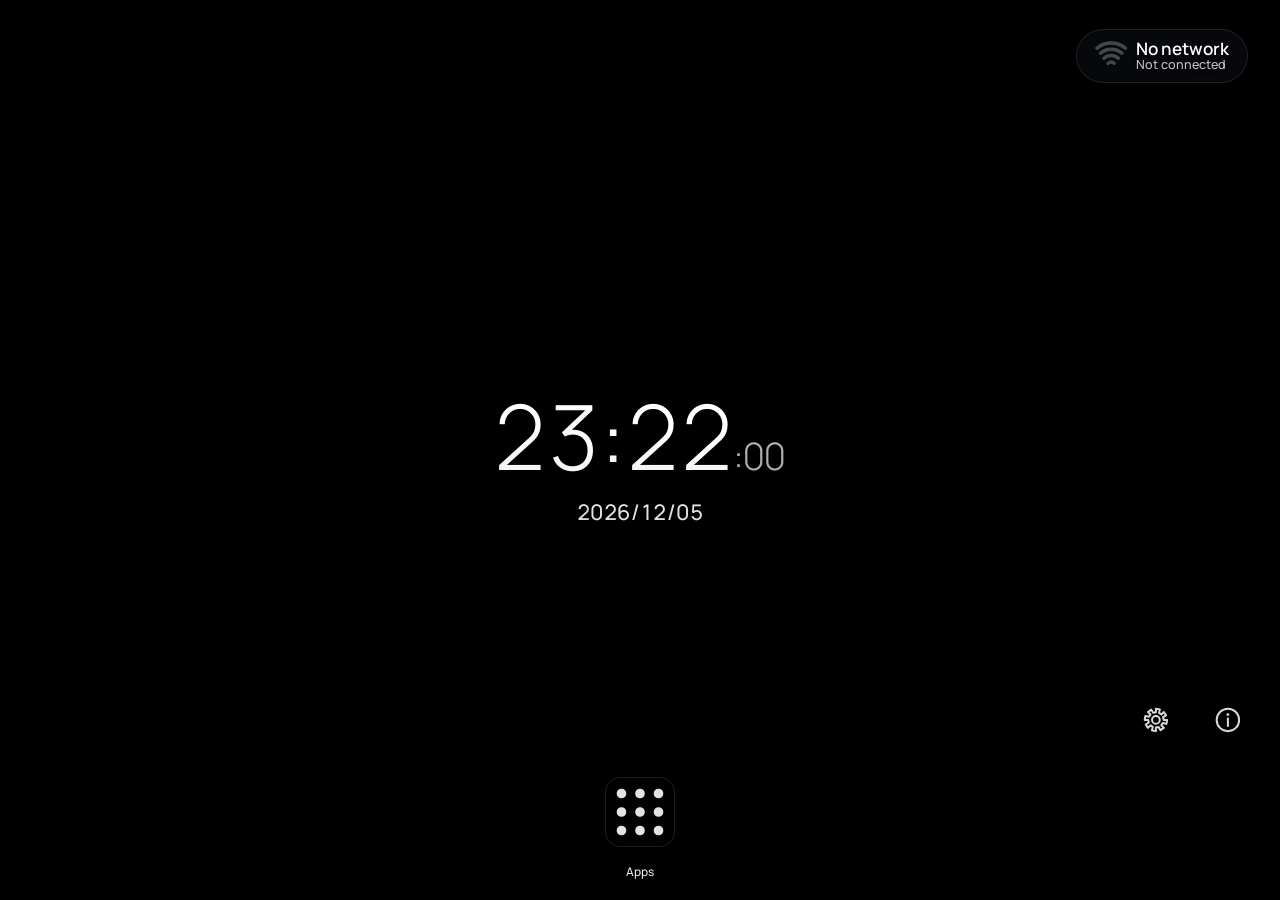
==== src/index.html @ a421eae2 "OpenHome 1.0.0 - a home screen for rooted LG webOS TVs A fork of OpenLauncher (Shantil-K), itself ba" ====
<!--SPDX-License-Identifier: WTFNMFPL-->

<!DOCTYPE html>
<html>

<head>
	<meta charset="utf-8">
	<title>OpenLauncher</title>
</head>


<link rel="stylesheet" href="css/main.css">
<!-- The visual overhaul; loaded last so it only restyles. Remove this one line for the old look. -->
<link rel="stylesheet" href="css/theme.css">

<body>
	<!-- Wallpaper is a video (hardware decoded, unlike CSS background images), driven by startbackground() in background.js: network
	     videos from aerials.js, then the local loop.mp4 from scripts/make-wallpaper-video.sh, then rotating images.

	     Measured on-device: with all <script> tags in <head> (the old layout), the browser had to fetch+parse+execute all 19 of
	     them, then finish parsing <body>, before this <video> element even existed - about 1.3s on a cold launch, before the
	     hardware video decoder/plane had even been asked to start warming up (which itself then took another ~1s, even for this
	     local, unstreamed file - see the Readme's Wallpaper section). Since #bgvideo is the very first thing in <body>, putting it
	     ahead of every <script> tag (moved to the end of body below, a normal, safer place for them anyway) and starting it with
	     this inline script - before any of those 19 files have even been requested - lets that hardware warm-up begin as early as
	     the page can possibly make it happen, instead of serially after everything else. startbackground() still runs later, once
	     background.js loads, and decides the real Video source (may leave this playing, or hand off to it) same as before. -->
	<video id="bgvideo" autoplay muted playsinline></video>
	<script>bgvideo.src="access/wallpaper/loop.mp4";bgvideo.play().catch(()=>{});</script>
	<div id="prefetchmaindiv">
	<!-- Hack : make appluncher always loaded (just hidden) so it can be faster when i open/close it -->
	<div id="maindiv">
	<input type="checkbox"  id="realappbarbtu" >
	<!-- clock and date are full-screen layers placed by settings.js; the date sits in #clockstack (under the clock) or moves to #datelayer -->
	<div id="clock" class="layer" data-v="center" data-h="center">
		<div id="clockstack" class="clockstyle-digital">
			<div id="clocktime"><span id="clockh"></span><span class="sep">:</span><span id="clockm"></span><span class="sep sepsec">:</span><span id="clocktail"><span id="clocks"></span><span id="clockap"></span></span></div>
			<svg id="clockanalog" viewBox="0 0 200 200">
				<circle class="face" cx="100" cy="100" r="97"></circle>
				<g id="clockticks"></g>
				<g id="clocknums"></g>
				<line id="clockhh" class="hand" x1="100" y1="100" x2="100" y2="56"></line>
				<line id="clockhm" class="hand" x1="100" y1="100" x2="100" y2="30"></line>
				<line id="clockhs" class="hand" x1="100" y1="112" x2="100" y2="22"></line>
				<circle class="hub" cx="100" cy="100" r="5"></circle>
			</svg>
			<p id="clockdate"></p>
			<div id="weather" style="display:none">
				<div id="weatherrow"><span id="weathericon"></span><span id="weathertemp"></span></div>
				<div id="weatherdetail"></div>
				<div id="forecast" style="display:none"></div>
			</div>
		</div>
	</div>
	<div id="datelayer" class="layer" data-v="center" data-h="center"></div>
	<div id="weatherlayer" class="layer" data-v="center" data-h="center" style="display:none"></div>
	<div id="appluncher"></div>
	<div id="folderbar"></div>
	<div id="drawertools">
		<button id="settingsbtn" title="Settings" aria-label="Settings" data-i18n-title><img src="access/gear.svg" alt=""></button>
		<button id="editbtn" data-i18n>Edit</button>
	</div>
	<!-- info about the wallpaper video: the button shows on the home screen, the card opens from it -->
	<button id="infobtn" title="About this wallpaper" aria-label="About this wallpaper" data-i18n-title></button>
	<div id="infocard">
		<div id="infohead"><span data-i18n>Now playing</span><button id="infoclose" title="Close" aria-label="Close" data-i18n-title></button></div>
		<div id="infoname"></div>
		<div id="infosource"></div>
		<div id="infoseekrow">
			<input type="range" id="infoseekbar" min="0" max="1000" value="0" step="1">
			<span id="infotime">0:00 / 0:00</span>
		</div>
		<div id="infoactions"><button id="infoloop" aria-pressed="false"></button><button id="infoskip"></button></div>
	</div>
	<div id="appmenubackdrop"></div>
	<div id="appmenu">
		<div id="appmenutitle"></div>
		<div id="appmenulist"></div>
	</div>
	<div id="folderbackdrop"></div>
	<div id="folderpicker">
		<div id="folderhead">
			<img id="folderappicon" alt="">
			<div id="folderheadtext"><span id="folderapp" data-i18n>Move to folder</span><small id="foldercurrent"></small></div>
			<button id="folderclose" title="Close" aria-label="Close" data-i18n-title></button>
		</div>
		<div id="folderlist"></div>
		<div id="foldermake">
			<span id="foldermakelabel" data-i18n>New folder</span>
			<div id="foldersuggest"></div>
		</div>
		<div id="foldernew"><input type="text" id="foldernewname" class="stext" placeholder="Folder name" data-i18n-placeholder><button id="foldernewbtn" class="sopt" data-i18n>Create</button></div>
		<div id="foldermessage" class="sstatus"></div>
	</div>
	<div id="movetoast"></div>
	<div id="renamebackdrop"></div>
	<div id="renamebox">
		<div id="renamehead">
			<img id="renameappicon" alt="">
			<div id="renameheadtext"><span id="renametitle" data-i18n>Rename</span><small id="renameoriginal"></small></div>
			<button id="renameclose" title="Close" aria-label="Close" data-i18n-title></button>
		</div>
		<input type="text" id="renameinput" class="stext" maxlength="40" placeholder="Name" data-i18n-placeholder>
		<div id="renameactions"><button id="renamesave" class="sopt" data-i18n>Save</button><button id="renamereset" class="sopt" data-i18n>Use the original name</button></div>
		<div id="renamemessage" class="sstatus"></div>
	</div>
	<div id="settingsbackdrop"></div>
	<div id="settingspanel">
		<div id="settingshead"><span data-i18n>OpenLauncher settings</span><button id="settingsclose" title="Close" aria-label="Close" data-i18n-title></button></div>
		<div id="settingsbody">
			<div id="settingstabs"></div>
			<div id="settingspane"></div>
			<div id="settingspreview"></div>
		</div>
		<div id="settingshint"><span id="settingshinticon"></span><span id="settingshinttext"></span></div>
	</div>
	<div id="carryhint" data-i18n>Move over another app to put it there. Hold on it to drop it.</div>
	<div id="recentrow"><p id="recentlabel">Nastavi gledanje</p></div>
	<div id="appbar">


		<label for="realappbarbtu">
			<div class="appitem">
				<img src="access/appbar.svg" class="appicon" >
<p class="appname" data-i18n>Apps</p>
			</div>
		</label>
	</div>

	</div>
	</div>

<script src="js/wallpaper.js"></script>
<script src="js/aerials.js"></script>
<script src="js/icons.js"></script>
<script src="js/lib/QwQwebosTV.js/main.js"></script>
<script src="js/clock.js"></script>
<script src="js/i18n.js"></script>
<script src="js/settings.js"></script>
<script src="js/preview.js"></script>
<script src="js/backup.js"></script>
<script src="js/folders.js"></script>
<script src="js/systemapps.js"></script>
<script src="js/rename.js"></script>
<script src="js/replacehome.js"></script>
<script src="js/about.js"></script>
<script src="js/dpad.js"></script>
<script src="js/weathericons.js"></script>
<script src="js/weather.js"></script>
<script src="js/airquality.js"></script>
<script src="js/background.js"></script>
<script src="js/photos.js"></script>
<script src="js/photowall.js"></script>
<script src="js/photocache.js"></script>
<script src="js/info.js"></script>
<script src="js/quick.js"></script>
<script src="js/status.js"></script>
<script src="js/screen.js"></script>
<script src="js/main.js"></script>
<!-- wraps background.js's switch points to cross-fade the wallpaper; must load after it -->
<script src="js/fade.js"></script>
<script src="js/forecast.js"></script>
<script src="js/homesettings.js"></script>
<script src="js/tooltip.js"></script>
<script src="js/syspanel.js"></script>
<script src="js/tvsettings.js"></script>
</body>

</html>
---- src/css/main.css ----
/*SPDX-License-Identifier: WTFNMFPL*/

@font-face {
    font-family: "PlusJakartaSans";
    /* the file is the Bold (700) cut, declared as 400 so normal text uses it without any faux bolding */
    font-weight: 400;
    src: url(../access/plusjakartasans-bold.woff2)
}

:root {
    /* set from settings.js */
    --accent: 80,220,230;
    --bartile: 5vw;
    --menutile: 5vw;
    --barh: 15vh;
    --menurow: 2;
    --barname: 1.5vh;
    --menuname: 1.5vh;
    --recenth: 15vh;
    --shiftx: 0px;
    --shifty: 0px;
}

#appluncher,#appbar {
    display: grid;
    justify-content: center;
    align-items: center;
}
#appbar {
    grid-template-columns: repeat(auto-fill, var(--bartile));
    /* one row exactly as tall as the bar, so the tiles are centred in it and never spill below the screen */
    grid-template-rows: var(--barh);
}
#appluncher {
    grid-template-columns: repeat(auto-fill, var(--menutile));
    grid-template-rows: repeat(auto-fill, calc(var(--menutile) * var(--menurow)));
}
#realappbarbtu {
    display: none;
}
#appluncher {
	overflow-y: overlay !important;
    overflow-y: scroll;
    scrollbar-gutter: stable;
        background-color: rgba(0, 0, 0, var(--menuopacity, 0.5));
	position: absolute;
	top: 1vh;
    left: 1vw;
    width: calc(100vw - 2vw);
        height: calc(100vh - var(--barh));
	    scrollbar-width: none;
}

#appbar .appitem {
    padding-bottom: 0px;
}

#appbar .appname {
    text-shadow: 0 1px 4px rgba(0,0,0,0.85);
    font-size: var(--barname);
    height: calc(var(--barname) * 1.3333);
}
#appluncher .appname {
    font-size: var(--menuname);
    height: calc(var(--menuname) * 1.3333);
}

#appbar {
    z-index: 5;
    bottom: 0px;
    position: absolute;
    /* same box as #appluncher so the bar's columns line up with the drawer's */
    left: 1vw;
    width: calc(100vw - 2vw);
        height: var(--barh);
}

.appicon {
	    width: 100%;
    height: auto;
}

.appitem {
    position: relative;
    padding: 10px;
    height: min-content;
    contain: layout style paint;
}

body,#maindiv,#prefetchmaindiv {
	    width: 100vw;
	    font-family: PlusJakartaSans, sans-serif;
	        margin: 0px;
    padding: 0px;
    height: 100vh;
}
html,body {
	background-color: rgb(0,0,0);
	/* the launcher is one screen; only the app drawer scrolls. A scrollable page would shift the bottom-right buttons. */
	overflow: hidden;
}
#bgvideo {
	position: absolute;
	top: 0;
	left: 0;
	width: 100vw;
	height: 100vh;
	object-fit: cover;
	z-index: 0;
}
.appname {
    line-break: anywhere;
        height: 2vh;
    font-size: 1.5vh;
    overflow: hidden;
    text-align: center;
    text-overflow: ellipsis;
    white-space: nowrap;
        color: rgb(255, 255, 255);
}

.appitem:hover { background-color: rgba(var(--accent), 0.5); }
/* a name that doesn't fit slides sideways while its tile is hovered or focused (main.js, marqueeupdate) */
.appname.marquee { text-overflow: clip; animation: appname-scroll 4s ease-in-out infinite alternate; }
@keyframes appname-scroll { 0%, 20% { text-indent: 0; } 80%, 100% { text-indent: var(--marquee, 0px); } }

#realappbarbtu:not(:checked) ~ #appluncher {
/* Hack : make appluncher always loaded so it can be faster when i open/close it */
visibility:hidden;
}

#realappbarbtu:checked ~ #appluncher {
z-index:9999;


}
/* the menu is see-through, so the clock, date and weather must not show behind it */
#realappbarbtu:checked ~ .layer { visibility: hidden; }

#drawertools {
	display: none;
	position: fixed;
	bottom: 4vh;
	right: 2vw;
	z-index: 10000;
	align-items: stretch;
	gap: 1vw;
}
#realappbarbtu:checked ~ #drawertools { display: flex; }
#editbtn, #settingsbtn {
	font-family: inherit;
	font-size: 2vh;
	padding: 0.6vh 1.6vw;
	color: rgb(255,255,255);
	background-color: rgba(0,0,0,0.6);
	border: 2px solid rgb(255,255,255);
	border-radius: 6px;
}
#settingsbtn { padding: 0.6vh 0.9vw; display: flex; align-items: center; }
#settingsbtn img { height: 3.4vh; width: 3.4vh; display: block; }
#editbtn:hover, #settingsbtn:hover { background-color: rgba(var(--accent), 0.5); }

/* edit mode: hovering a tile covers it with its controls */
.appctl {
	display: none;
	position: absolute;
	top: 0;
	left: 0;
	right: 0;
	bottom: 0;
	grid-template-columns: 1fr 1fr;
	align-content: center;
	gap: 4px;
	padding: 6px;
	box-sizing: border-box;
	background-color: rgba(0,0,0,0.65);
}
#maindiv.editing .appitem:hover .appctl { display: grid; }
.appctl button {
	font-family: inherit;
	padding: 0.5vh 0;
	color: rgb(255,255,255);
	background-color: rgba(255,255,255,0.15);
	border: 1px solid rgb(255,255,255);
	border-radius: 4px;
}
.appctl button.wide { grid-column: 1 / -1; }
.appctl button:hover { background-color: rgba(var(--accent), 0.7); }
.appctl button.dangerctl:hover { background-color: rgba(255, 90, 90, 0.85); }
/* rest the pointer here to pick the app up: the pink fill is the countdown (keep the .875s in step with PICKUP_MS) */
.movezone {
	grid-column: 1 / -1;
	position: relative;
	overflow: hidden;
	text-align: center;
	padding: 0.5vh 0;
	color: rgb(255,255,255);
	background-color: rgba(255,255,255,0.15);
	border: 1px solid rgb(255,255,255);
	border-radius: 4px;
}
.appctl svg {
	display: block;
	width: 2.8vh;
	height: 2.8vh;
	margin: 0 auto;
	fill: currentColor;
}
.movezone::before {
	content: "";
	position: absolute;
	top: 0;
	left: 0;
	right: 0;
	bottom: 0;
	background-color: rgba(var(--accent), 0.75);
	transform: scaleX(0);
	transform-origin: left;
	transition: transform 0.875s linear;
}
.movezone:hover::before { transform: scaleX(1); }
.movezone span { position: relative; display: block; }
/* while carrying, tiles show no controls; the carried one is ringed */
#maindiv.carrying .appitem:hover .appctl { display: none; }
#maindiv.carrying .carried { box-shadow: inset 0 0 0 3px rgb(var(--accent)); background-color: rgba(var(--accent), 0.35); }
/* bottom right, above the Edit/Done buttons and beside the bottom bar's tiles: it covers neither the folder chips at the top nor
   the bar (its tiles start at the left) */
#carryhint {
	display: none;
	position: fixed;
	bottom: 11vh;
	right: 2vw;
	max-width: 26vw;
	z-index: 10001;
	padding: 0.6vh 1vw;
	font-size: 1.7vh;
	line-height: 1.25;
	color: rgb(255,255,255);
	background-color: rgba(0,0,0,0.75);
	border: 2px solid rgb(var(--accent));
	border-radius: 6px;
	pointer-events: none;
}
#maindiv.carrying #carryhint { display: block; }
.hiddenapp .appicon, .hiddenapp .appname { opacity: 0.35; }
/* edit mode: ring around pinned apps in the drawer */
#maindiv.editing .pinnedapp { box-shadow: inset 0 0 0 2px rgba(var(--accent), 0.8); }

/* names under the apps can be turned off in settings */
#maindiv.hide-bar-names #appbar .appname { display: none; }
#maindiv.hide-menu-names #appluncher .appname { display: none; }
/* with the name gone a tile is just its icon: equal padding all round and no line gap under the image, so the hover box is a square */
#maindiv.hide-bar-names #appbar .appitem { padding-bottom: 10px; }
#maindiv.hide-bar-names #appbar .appicon,
#maindiv.hide-menu-names #appluncher .appicon { display: block; }

/* clock and date: full-screen layers, placed with data-v (top|center|bottom) and data-h (left|center|right) */
.layer {
	position: absolute;
	top: 0;
	left: 0;
	width: 100vw;
	height: 100vh;
	box-sizing: border-box;
	padding: 3vh 3vw;
	display: flex;
	flex-direction: column;
	z-index: 1;
	pointer-events: none;
	color: rgb(255,255,255);
}
.layer[data-v="top"] { justify-content: flex-start; }
.layer[data-v="center"] { justify-content: center; }
.layer[data-v="bottom"] { justify-content: flex-end; padding-bottom: calc(var(--barh) + 2vh); }
.layer[data-h="left"] { align-items: flex-start; text-align: left; }
.layer[data-h="center"] { align-items: center; text-align: center; }
.layer[data-h="right"] { align-items: flex-end; text-align: right; }

#clockstack { display: flex; flex-direction: column; align-items: inherit; }
#clocktime, #clockdate {
	margin: 0;
	padding: 0;
	text-shadow: 0 2px 8px rgba(0,0,0,0.75);
	/* every digit the same width, so the clock doesn't shift when the numbers change */
	font-variant-numeric: tabular-nums;
	white-space: nowrap;
}
#clocktime { font-size: 10vh; }
#clockdate { font-size: 2vh; }
#clockap { font-size: 0.3em; margin-left: 0.3em; }

.clockstyle-off #clocktime,
.clockstyle-analog #clocktime,
.clockstyle-analogmin #clocktime { display: none; }
.noseconds #clocktime #clocktail #clocks, .noseconds #clocktime .sepsec { display: none; }

/* stacked: hours, minutes and (smaller) seconds on their own lines */
.clockstyle-stacked #clocktime { font-size: 13vh; line-height: 0.95; }
.clockstyle-stacked #clocktime span { display: block; }
.clockstyle-stacked #clocktime .sep { display: none; }
/* seconds and AM/PM share the last, smaller line ("09 PM"); with seconds off AM/PM is alone on it */
.clockstyle-stacked #clocktime #clocktail { display: block; font-size: 0.4em; }
.clockstyle-stacked #clocktime #clocktail span { display: inline; }
.clockstyle-stacked #clocktime #clockap { font-size: 0.8em; margin-left: 0.3em; }
.clockstyle-stacked.noseconds #clocktime #clockap { margin-left: 0; }

/* analog */
#clockanalog { display: none; width: 30vh; height: 30vh; }
.clockstyle-analog #clockanalog, .clockstyle-analogmin #clockanalog { display: block; }
#clockanalog .face { fill: rgba(0,0,0,0.35); stroke: rgba(255,255,255,0.9); stroke-width: 3; }
#clockanalog .tick { stroke: rgb(255,255,255); stroke-width: 2; }
#clockanalog .tick.hour { stroke-width: 4; }
#clockanalog text { fill: rgb(255,255,255); font-family: inherit; font-size: 17px; text-anchor: middle; dominant-baseline: central; }
#clockanalog .hand { stroke: rgb(255,255,255); stroke-linecap: round; }
#clockhh { stroke-width: 7; }
#clockhm { stroke-width: 4; }
#clockanalog #clockhs { stroke: rgb(var(--accent)); stroke-width: 2; }
#clockanalog .hub { fill: rgb(var(--accent)); }
.clockstyle-analogmin #clocknums, .clockstyle-analogmin .tick.minor { display: none; }
.clockstyle-analogmin #clockhh { stroke-width: 4; }
.clockstyle-analogmin #clockhm { stroke-width: 2.5; }
.noseconds #clockhs { display: none; }

/* settings panel */
#settingsbackdrop {
	display: none;
	position: fixed;
	top: 0;
	left: 0;
	width: 100vw;
	height: 100vh;
	z-index: 20000;
	background-color: rgba(0,0,0,0.55);
}
#settingspanel {
	display: none;
	position: fixed;
	top: 8vh;
	left: 9vw;
	width: 82vw;
	height: 84vh;
	z-index: 20001;
	flex-direction: column;
	overflow: hidden;
	color: rgb(255,255,255);
	background-color: rgba(18,18,24,0.97);
	border: 2px solid rgba(var(--accent), 0.85);
	border-radius: 1.6vh;
}
#maindiv.settingsopen #settingsbackdrop { display: block; }
#maindiv.settingsopen #settingspanel { display: flex; }
#settingshead {
	display: flex;
	align-items: center;
	justify-content: space-between;
	padding: 2vh 2vw;
	font-size: 3.4vh;
	border-bottom: 1px solid rgba(255,255,255,0.2);
}
#settingsclose, .sopt, .stab, .poscell, .swatch {
	font-family: inherit;
	color: rgb(255,255,255);
	background-color: rgba(255,255,255,0.1);
	border: 1px solid rgba(255,255,255,0.4);
}
#settingsclose { width: 5.4vh; height: 5.4vh; padding: 0.9vh; border-radius: 0.8vh; }
#settingsbody { display: flex; flex: 1; min-height: 0; }
#settingstabs {
	display: flex;
	flex-direction: column;
	gap: 1vh;
	width: 14vw;
	padding: 2vh 1vw;
	border-right: 1px solid rgba(255,255,255,0.2);
}
.stab { display: flex; align-items: center; gap: 0.8vw; font-size: 2.4vh; padding: 1.4vh 1vw; text-align: left; border-radius: 0.8vh; }
.stab.on, .sopt.on { color: rgb(0,0,0); background-color: rgb(var(--accent)); border-color: rgb(var(--accent)); }
#settingspane { flex: 1; overflow-y: auto; padding: 1vh 2vw; scrollbar-width: none; }
.srow {
	display: flex;
	align-items: center;
	justify-content: space-between;
	gap: 2vw;
	padding: 1.6vh 0;
	border-bottom: 1px solid rgba(255,255,255,0.1);
}
.slabel { flex: 0 0 12vw; display: flex; align-items: center; gap: 0.6vw; }
.slabeltext { font-size: 2.4vh; }
.shintmark { display: block; flex: 0 0 auto; width: 2.2vh; height: 2.2vh; opacity: 0.5; }
.shintmark svg { display: block; width: 100%; height: 100%; fill: currentColor; }
.srow:hover .shintmark, .srow:focus-within .shintmark { opacity: 1; color: rgb(var(--accent)); }
.scontrol { flex: 1; display: flex; flex-wrap: wrap; justify-content: flex-end; gap: 0.8vh 0.6vw; }
.sopt { font-size: 2vh; padding: 1vh 1.2vw; border-radius: 0.8vh; }
.swatch { width: 4.4vh; height: 4.4vh; padding: 0; border-radius: 50%; border: 3px solid rgba(255,255,255,0.35); }
.swatch.on { border-color: rgb(255,255,255); box-shadow: 0 0 0 3px rgb(0,0,0), 0 0 0 5px rgb(255,255,255); }
.pospicker { display: flex; align-items: center; gap: 1.2vw; }
.posgrid { display: grid; grid-template-columns: repeat(3, 5vh); grid-template-rows: repeat(3, 2.8vh); gap: 0.6vh; padding: 0.8vh; background-color: rgba(255,255,255,0.08); border: 1px solid rgba(255,255,255,0.4); border-radius: 0.8vh; }
.poscell { padding: 0; border-radius: 0.5vh; }
.poscell.on { background-color: rgb(var(--accent)); border-color: rgb(var(--accent)); }
#settingsclose:hover, .sopt:hover, .stab:hover, .poscell:hover, .swatch:hover { background-color: rgba(var(--accent), 0.45); }
.stab.on:hover, .sopt.on:hover, .poscell.on:hover { background-color: rgb(var(--accent)); }
.sheading { margin-top: 2.4vh; padding-bottom: 0.6vh; font-size: 1.8vh; letter-spacing: 0.12em; text-transform: uppercase; color: rgb(var(--accent)); border-bottom: 1px solid rgba(var(--accent), 0.5); }
.sheading:first-child { margin-top: 0.6vh; }
#settingspanel, #settingsbackdrop { transition: opacity 0.25s ease; }
#maindiv.peek #settingspanel { opacity: 0.06; }
#maindiv.peek #settingsbackdrop { opacity: 0.25; }
/* icons in buttons and tabs; the icon comes first even though the label is the button's own text */
.sicon { display: block; order: -1; flex: 0 0 auto; width: 3vh; height: 3vh; }
.sicon svg { display: block; width: 100%; height: 100%; fill: currentColor; }
.sopt.withicon { display: flex; align-items: center; gap: 0.6vw; }
.sopt.withicon .sicon { width: 2.6vh; height: 2.6vh; }
.sopt.card { flex-direction: column; justify-content: center; gap: 0.6vh; width: 9vw; padding: 1.6vh 0.8vw; font-size: 2vh; }
.sopt.card .sicon { width: 5vh; height: 5vh; }
.sopt.compact { min-width: 4.2vw; padding: 1vh 0.8vw; text-align: center; }
/* On/Off is a switch */
.sswitch { position: relative; width: 7vh; height: 3.8vh; padding: 0; border-radius: 3vh; font-family: inherit; color: rgb(255,255,255); background-color: rgba(255,255,255,0.14); border: 1px solid rgba(255,255,255,0.45); transition: background-color 0.15s ease; }
.sknob { position: absolute; top: 0.4vh; left: 0.5vh; width: 2.8vh; height: 2.8vh; border-radius: 50%; background-color: rgb(255,255,255); transition: transform 0.15s ease; }
.sswitch.on { background-color: rgb(var(--accent)); border-color: rgb(var(--accent)); }
.sswitch.on .sknob { transform: translateX(3.2vh); background-color: rgb(0,0,0); }
.sswitch:hover { border-color: rgb(var(--accent)); }
/* < value > */
.sicononly { display: flex; align-items: center; justify-content: center; width: 5.4vh; height: 5.4vh; padding: 1vh; }
.sicononly svg { display: block; width: 100%; height: 100%; fill: currentColor; }
.sicononly.flip svg { transform: scaleX(-1); }
.sstepvalue { min-width: 12vw; align-self: center; text-align: center; font-size: 2.2vh; }
/* the explanation of the row that has the focus */
#settingshint { display: flex; align-items: center; gap: 0.8vw; min-height: 5.6vh; padding: 0 2vw; font-size: 1.9vh; color: rgba(255,255,255,0.85); border-top: 1px solid transparent; opacity: 0.6; transition: opacity 0.2s ease; }
#settingshint.on { opacity: 1; border-top-color: rgba(255,255,255,0.2); }
#settingshinticon { flex: 0 0 auto; width: 2.6vh; height: 2.6vh; color: rgb(var(--accent)); }
#settingshinticon svg { display: block; width: 100%; height: 100%; fill: currentColor; }
/* live preview */
#settingspreview { display: none; flex: 0 0 24vw; padding: 2vh 1.4vw 2vh 0; overflow: hidden; }
#settingspreview.on { display: block; }
.pvtiles { display: flex; flex-direction: column; gap: 1.6vh; }
.pvscreen { --pv: 0.22; position: relative; width: 100%; height: 0; padding-top: 56.25%; overflow: hidden; border-radius: 0.8vh; border: 1px solid rgba(255,255,255,0.3); background: linear-gradient(160deg, #46587a, #161c2a 70%); color: rgb(255,255,255); text-shadow: 0 1px 3px rgba(0,0,0,0.6); }
.pvscreen > * { position: absolute; }
.pvlayer { top: 0; left: 0; right: 0; bottom: 0; display: flex; flex-direction: column; padding: 4%; box-sizing: border-box; }
.pvlayer[data-v="top"] { justify-content: flex-start; }
.pvlayer[data-v="center"] { justify-content: center; }
.pvlayer[data-v="bottom"] { justify-content: flex-end; padding-bottom: calc(var(--barh) * var(--pv) + 4%); }
.pvlayer[data-h="left"] { align-items: flex-start; text-align: left; }
.pvlayer[data-h="center"] { align-items: center; text-align: center; }
.pvlayer[data-h="right"] { align-items: flex-end; text-align: right; }
.pvscreen.hasrecent .pvlayer[data-v="bottom"] { padding-bottom: calc((var(--barh) + var(--recenth)) * var(--pv) + 4%); }
.pvidle .pvlayer > *, .pvidle > .pvbar, .pvidle > .pvbars { filter: brightness(var(--idledim, 0.3)); }
.pvidle.pvhidebar > .pvbar, .pvidle.pvhidebar > .pvbars { opacity: 0; }
.pvtime { font-size: calc(15vh * var(--pv)); line-height: 1.05; white-space: nowrap; }
.pvtime.stacked { font-size: calc(19vh * var(--pv)); line-height: 0.95; }
.pvtime.stacked span, .pvtime.stacked small { display: block; }
.pvtime.stacked small { font-size: 0.4em; }
.pvdate, .pvweather { font-size: calc(5vh * var(--pv)); white-space: nowrap; margin-top: 0.3em; }
.pvweather { display: flex; align-items: center; gap: 0.3em; font-size: calc(7vh * var(--pv)); }
.pvweathericon { display: block; width: 1.3em; height: 1.3em; }
.pvweathericon svg { display: block; width: 100%; height: 100%; fill: currentColor; }
.pvanalog { width: calc(30vh * var(--pv)); height: calc(30vh * var(--pv)); }
.pvanalog svg { display: block; width: 100%; height: 100%; }
.pvface { fill: rgba(0,0,0,0.35); stroke: rgba(255,255,255,0.9); stroke-width: 4; }
.pvmarks line { stroke: rgb(255,255,255); stroke-width: 5; stroke-linecap: round; }
.pvhand { stroke: rgb(255,255,255); stroke-width: 9; stroke-linecap: round; }
.pvhand.thin { stroke-width: 6; }
.pvsecond { stroke: rgb(var(--accent)); stroke-width: 3; stroke-linecap: round; }
.pvhub { fill: rgb(255,255,255); }
.pvscreen > .pvbar, .pvscreen > .pvbars { left: 0; right: 0; bottom: 0; }
.pvbar { display: flex; align-items: flex-start; padding: 0 2%; box-sizing: border-box; }
.pvbars { display: flex; flex-direction: column; }
.pvbars .pvrecent { padding-bottom: 1%; }
.pvtile { --t: var(--bartile); --n: var(--barname); flex: 0 0 auto; width: calc(var(--t) * var(--pv)); margin-right: calc(var(--t) * var(--pv) * 0.18); padding-bottom: 0.4vh; }
.pvicon { display: block; height: calc(var(--t) * var(--pv)); border-radius: 22%; background: rgba(255,255,255,0.78); }
.pvname { display: block; width: 70%; height: calc(var(--n) * var(--pv) * 0.9); min-height: 2px; margin: calc(var(--n) * var(--pv) * 0.6) auto 0; border-radius: 99px; background: rgba(255,255,255,0.7); }
.pvtile.hot .pvicon { box-shadow: 0 0 0 calc(var(--t) * var(--pv) * 0.09) rgb(var(--accent)); }
.pvmenu { background: linear-gradient(135deg, #e9b866, #5b8fd6 55%, #2f6b4c); }
.pvgrid { --t: var(--menutile); --n: var(--menuname); top: 2%; left: 1%; right: 1%; bottom: 2%; padding: 3% 3% 0; box-sizing: border-box; overflow: hidden; border-radius: 4px; background: rgba(0,0,0,var(--menuopacity, 0.5)); display: flex; flex-wrap: wrap; align-content: flex-start; }
.pvgrid .pvtile { --t: var(--menutile); --n: var(--menuname); margin-bottom: calc(var(--menutile) * var(--pv) * 0.2); }
.pvsmall { padding-top: 32%; }
.sslider { display: flex; align-items: center; justify-content: flex-end; flex: 1; min-width: 0; gap: 1vw; }
.srange { --fill: 0%; flex: 1 1 auto; min-width: 6vw; max-width: 20vw; height: 1vh; margin: 0; border-radius: 0.5vh; outline: none; -webkit-appearance: none; background: linear-gradient(to right, rgb(var(--accent)) var(--fill), rgba(255,255,255,0.3) var(--fill)); }
.srange::-webkit-slider-thumb { -webkit-appearance: none; width: 2.8vh; height: 2.8vh; border-radius: 50%; background: rgb(var(--accent)); border: 2px solid rgb(255,255,255); }
.srange.dfocus { outline-offset: 1vh; }
.ssliderval { flex: 0 0 auto; min-width: 4vw; text-align: right; font-size: 2.2vh; font-variant-numeric: tabular-nums; }
/* the sources of the streamed wallpapers (Settings > Wallpaper) */
.sources { width: 100%; }
.sourcerow { display: flex; align-items: center; justify-content: space-between; padding: 0.9vh 1vw; margin-bottom: 0.6vh; background-color: rgba(255,255,255,0.06); border-radius: 0.8vh; }
.sourcename { font-size: 2.1vh; }
.sourcecount { font-size: 1.8vh; opacity: 0.7; font-variant-numeric: tabular-nums; }
/* Settings > App info */
.srow.nolabel .slabel { display: none; }
.scontrol > .abouthead, .scontrol > .aboutcols { flex: 1 1 100%; }
.abouthead { display: flex; align-items: center; gap: 1.4vw; margin-bottom: 2vh; }
.abouticon { flex: 0 0 auto; width: 10vh; height: 10vh; border-radius: 2vh; }
.abouttitle { flex: 1; min-width: 0; display: flex; flex-direction: column; }
.aboutname { font-size: 3.4vh; }
.aboutsub { margin-top: 0.4vh; font-size: 1.8vh; opacity: 0.7; }
.aboutactions { display: flex; flex-wrap: wrap; gap: 0.8vh 0.6vw; justify-content: flex-end; }
.aboutcols { display: grid; grid-template-columns: 1fr 1fr; gap: 0 3vw; }
.aboutsection .sheading { margin-top: 1.6vh; }
.aboutrow { display: flex; align-items: baseline; justify-content: space-between; gap: 1vw; padding: 0.55vh 0; border-bottom: 1px solid rgba(255,255,255,0.08); font-size: 1.8vh; }
.aboutlabel { flex: 0 0 auto; opacity: 0.7; }
.aboutvalue { min-width: 0; text-align: right; overflow-wrap: anywhere; }
.sconfirm { align-self: center; margin-right: 0.6vw; font-size: 2.2vh; }
.sopt.danger { background-color: rgba(255,90,90,0.35); border-color: rgb(255,90,90); }
.sopt.danger:hover { background-color: rgb(255,90,90); color: rgb(0,0,0); }

/* info button (home screen only) and the "Now playing" card */
#infobtn {
	position: fixed;
	bottom: 4vh;
	right: 2vw;
	z-index: 10000;
	width: 6vh;
	height: 6vh;
	padding: 0.4vh;
	box-sizing: border-box;
	color: rgb(255,255,255);
	background: none;
	border: none;
	border-radius: 0.8vh;
}
#infobtn svg { display: block; width: 100%; height: 100%; fill: currentColor; filter: drop-shadow(0 2px 4px rgba(0,0,0,0.8)); }
#infobtn:hover { background-color: rgba(var(--accent), 0.5); }
#realappbarbtu:checked ~ #infobtn { display: none; }

#infocard {
	display: none;
	position: fixed;
	bottom: 12vh;
	right: 2vw;
	width: 32vw;
	box-sizing: border-box;
	padding: 2vh 1.6vw;
	z-index: 10000;
	color: rgb(255,255,255);
	background-color: rgba(18,18,24,0.94);
	border: 2px solid rgba(var(--accent), 0.85);
	border-radius: 1.6vh;
}
#maindiv.infoopen #infocard { display: block; }
#realappbarbtu:checked ~ #infocard { display: none; }
#infohead { display: flex; align-items: center; justify-content: space-between; font-size: 1.8vh; text-transform: uppercase; letter-spacing: 0.1em; opacity: 0.85; }
#infoclose, #infoskip, #infoloop {
	font-family: inherit;
	color: rgb(255,255,255);
	background-color: rgba(255,255,255,0.1);
	border: 1px solid rgba(255,255,255,0.4);
	border-radius: 0.8vh;
}
#infoclose { width: 4.2vh; height: 4.2vh; padding: 0.7vh; }
#settingsclose svg, #infoclose svg { display: block; width: 100%; height: 100%; fill: currentColor; }
#infoname { margin-top: 1.4vh; font-size: 3vh; line-height: 1.2; overflow-wrap: anywhere; }
#infosource { margin-top: 0.6vh; font-size: 2vh; opacity: 0.75; }
#infoseekrow { display: flex; align-items: center; gap: 1vw; margin-top: 2.4vh; }
#infotime { flex: 0 0 auto; font-size: 1.8vh; font-variant-numeric: tabular-nums; white-space: nowrap; }
#infoseekbar {
	--seek: 0%;
	flex: 1;
	min-width: 0;
	height: 1vh;
	margin: 0;
	border-radius: 0.5vh;
	outline: none;
	-webkit-appearance: none;
	background: linear-gradient(to right, rgb(var(--accent)) var(--seek), rgba(255,255,255,0.3) var(--seek));
}
#infoseekbar::-webkit-slider-thumb {
	-webkit-appearance: none;
	width: 2.6vh;
	height: 2.6vh;
	border-radius: 50%;
	background: rgb(var(--accent));
	border: 2px solid rgb(255,255,255);
}
#infoseekbar:disabled { opacity: 0.5; }
#infoactions { display: flex; gap: 1vw; margin-top: 2.4vh; }
#infoloop, #infoskip { display: flex; align-items: center; gap: 0.6vw; font-size: 2vh; padding: 1vh 1.4vw; }
#infoloop svg, #infoskip svg { display: block; width: 3vh; height: 3vh; fill: currentColor; }
#infoloop.on, #infoloop.on:hover { color: rgb(0,0,0); background-color: rgb(var(--accent)); border-color: rgb(var(--accent)); }
#infoloop:hover, #infoskip:hover, #infoclose:hover { background-color: rgba(var(--accent), 0.45); }

/* rows that draw their own controls (backup, lists, text boxes): control under the label, full width */
.srow.wide { flex-direction: column; align-items: stretch; gap: 1.2vh; }
.srow.wide .slabel { flex: none; }
.srow.wide .scontrol { justify-content: flex-start; }
.stext, .sarea {
	font-family: inherit;
	font-size: 2vh;
	color: rgb(255,255,255);
	background-color: rgba(255,255,255,0.08);
	border: 1px solid rgba(255,255,255,0.4);
	border-radius: 0.8vh;
	padding: 1vh 1vw;
	box-sizing: border-box;
}
.stext { flex: 1; min-width: 20vw; }
.srow.wide .scontrol > .scontrol { flex: 1 1 100%; flex-wrap: nowrap; }
.srow.wide .stext { min-width: 0; }
.sarea { width: 100%; height: 16vh; resize: none; font-size: 1.6vh; }
.sstatus { align-self: center; font-size: 1.8vh; opacity: 0.85; }

/* recent apps: bar-sized tiles in the same columns as the bottom bar, sitting just above it */
#recentrow {
	display: none;
	position: fixed;
	left: 1vw;
	width: calc(100vw - 2vw);
	bottom: calc(var(--barh) + 1.5vh);
	z-index: 5;
	grid-template-columns: repeat(auto-fill, var(--bartile));
	justify-content: center;
	align-items: end;
}
#maindiv.has-recent #recentrow { display: grid; }
#realappbarbtu:checked ~ #recentrow { display: none !important; }
/* the first row of the grid, starting where the first tile does (10px is the tile's own padding, so the text lines up with the icon) */
#recentlabel {
	grid-column: 1 / -1;
	justify-self: start;
	margin: 0 0 0.6vh 10px;
	font-size: 1.6vh;
	letter-spacing: 0.08em;
	text-transform: uppercase;
	color: rgba(255,255,255,0.85);
	text-shadow: 0 1px 4px rgba(0,0,0,0.85);
}
#recentrow .appname { font-size: var(--barname); height: calc(var(--barname) * 1.3333); text-shadow: 0 1px 4px rgba(0,0,0,0.85); }
#maindiv.hide-bar-names #recentrow .appname { display: none; }
#maindiv.hide-bar-names #recentrow .appicon { display: block; }
#recentrow .appitem { padding-bottom: 0; }
#maindiv.hide-bar-names #recentrow .appitem { padding-bottom: 10px; }
#maindiv.has-recent .layer[data-v="bottom"] { padding-bottom: calc(var(--barh) + var(--recenth) + 4.5vh); }

/* OLED protection (screen.js): the UI shifts a few pixels now and then, and dims or hides after a while with no input */
.layer, #appbar, #recentrow, #infobtn { transition: opacity 3s ease, transform 2s ease; }
/* only while pixel shift is on, so nothing is moved to its own GPU layer for people who don't use it */
#maindiv.shifting .layer, #maindiv.shifting #appbar, #maindiv.shifting #recentrow, #maindiv.shifting #infobtn {
	transform: translate(var(--shiftx), var(--shifty));
}
/* Dimmed by darkening what is drawn, not by making it see-through: a see-through clock looks brighter over the black gap between
   two wallpaper videos than over the video, but a darkened one looks the same over anything. The children are darkened, not the
   full-screen layers, so no 4K-sized surface has to be filtered. */
.layer > *, #appbar, #recentrow, #infobtn { transition: filter 3s ease; }
#maindiv.idle .layer > *, #maindiv.idle #appbar, #maindiv.idle #recentrow, #maindiv.idle #infobtn { filter: brightness(var(--idledim, 0.3)); }
#maindiv.idle-hidebar #appbar, #maindiv.idle-hidebar #recentrow, #maindiv.idle-hidebar #infobtn { opacity: 0; pointer-events: none; }

/* weather widget (weather.js): under the clock and date, or on its own layer */
#weather { display: flex; flex-direction: column; align-items: inherit; margin-top: 1vh; text-shadow: 0 2px 8px rgba(0,0,0,0.75); }
#weatherrow { display: flex; align-items: center; gap: 0.6vw; }
#weathericon svg { display: block; width: 4.6vh; height: 4.6vh; fill: currentColor; filter: drop-shadow(0 2px 4px rgba(0,0,0,0.6)); }
#weathertemp { font-size: 3.4vh; font-variant-numeric: tabular-nums; white-space: nowrap; }
#weatherdetail { font-size: 1.8vh; opacity: 0.9; white-space: nowrap; }

/* the list of the user's own wallpapers (Wallpaper tab) */
.listrow { display: flex; align-items: center; gap: 1vw; width: 100%; padding: 0.6vh 0.6vw; box-sizing: border-box; background-color: rgba(255,255,255,0.06); border-radius: 0.8vh; }
.listkind { flex: 0 0 5vw; font-size: 1.6vh; text-transform: uppercase; letter-spacing: 0.08em; opacity: 0.7; }
.listname { flex: 1; min-width: 0; font-size: 2vh; overflow: hidden; text-overflow: ellipsis; white-space: nowrap; }
.listremove { flex: 0 0 auto; width: 4.4vh; height: 4.4vh; padding: 0.7vh; }
.listremove svg { display: block; width: 100%; height: 100%; fill: currentColor; }

/* folders in the app drawer */
.foldericon { position: relative; width: 100%; height: 0; padding-top: 100%; background-color: rgba(255,255,255,0.14); border-radius: 1vh; }
.foldericon svg { position: absolute; top: 14%; left: 14%; width: 72%; height: 72%; fill: rgb(255,255,255); opacity: 0.85; }
/* a folder tile shows a 2x2 peek at its apps */
.foldermini { position: absolute; top: 9%; left: 9%; right: 9%; bottom: 9%; display: grid; grid-template-columns: 1fr 1fr; grid-template-rows: 1fr 1fr; gap: 6%; }
.foldermini img { display: block; width: 100%; height: 100%; object-fit: cover; border-radius: 14%; background-color: rgba(255,255,255,0.75); }
.folderempty { grid-column: 1 / -1; margin: 2vh 0; font-size: 2.2vh; text-align: center; color: rgba(255,255,255,0.75); }
/* the bar above the drawer: All apps and one chip per folder */
#folderbar { display: none; position: absolute; top: 1vh; left: 1vw; width: calc(100vw - 2vw); height: 7vh; box-sizing: border-box; z-index: 9999; align-items: center; gap: 0.8vw; padding: 0 2vw; overflow-x: auto; scrollbar-width: none; background-color: rgba(0, 0, 0, var(--menuopacity, 0.5)); }
#folderbar::-webkit-scrollbar { display: none; }
#maindiv.hasfolders #folderbar { display: flex; }
#realappbarbtu:not(:checked) ~ #folderbar { display: none !important; }
#maindiv.hasfolders #appluncher { top: 8vh; height: calc(100vh - var(--barh) - 7vh); }
.chip { display: flex; align-items: center; flex: 0 0 auto; gap: 0.6vw; padding: 0.8vh 1.3vw; font-family: inherit; font-size: 2.1vh; white-space: nowrap; color: rgb(255,255,255); background-color: rgba(255,255,255,0.12); border: 1px solid rgba(255,255,255,0.35); border-radius: 99px; }
.chip:hover { background-color: rgba(var(--accent), 0.45); }
.chip.on, .chip.on:hover { color: rgb(0,0,0); background-color: rgb(var(--accent)); border-color: rgb(var(--accent)); }
.chipicon { display: block; width: 2.6vh; height: 2.6vh; }
.chipicon svg { display: block; width: 100%; height: 100%; fill: currentColor; }
.chipcount { font-size: 1.7vh; opacity: 0.7; }
.chipcount:empty { display: none; }
#maindiv.editing .foldertile .appctl { display: none !important; }

/* "Move to folder" picker */
#folderbackdrop { display: none; position: fixed; top: 0; left: 0; width: 100vw; height: 100vh; z-index: 20000; background-color: rgba(0,0,0,0.55); }
#folderpicker {
	display: none;
	position: fixed;
	top: 12vh;
	left: 25vw;
	width: 50vw;
	max-height: 76vh;
	overflow-y: auto;
	box-sizing: border-box;
	padding: 2vh 1.6vw;
	z-index: 20001;
	color: rgb(255,255,255);
	background-color: rgba(18,18,24,0.97);
	border: 2px solid rgba(var(--accent), 0.85);
	border-radius: 1.6vh;
	scrollbar-width: none;
}
#maindiv.pickeropen #folderbackdrop { display: block; }
#maindiv.pickeropen #folderpicker { display: block; }
#folderhead { display: flex; align-items: center; gap: 1.2vw; margin-bottom: 2vh; }
#folderappicon { flex: 0 0 auto; width: 6.4vh; height: 6.4vh; object-fit: cover; border-radius: 1vh; background-color: rgba(255,255,255,0.75); }
#folderheadtext { flex: 1; min-width: 0; display: flex; flex-direction: column; }
#folderapp { font-size: 2.8vh; overflow-wrap: anywhere; }
#foldercurrent { margin-top: 0.3vh; font-size: 1.8vh; opacity: 0.7; }
#folderclose { width: 4.4vh; height: 4.4vh; padding: 0.7vh; font-family: inherit; color: rgb(255,255,255); background-color: rgba(255,255,255,0.1); border: 1px solid rgba(255,255,255,0.4); border-radius: 0.8vh; }
#folderclose svg { display: block; width: 100%; height: 100%; fill: currentColor; }
#folderclose:hover { background-color: rgba(var(--accent), 0.45); }
/* the Rename window: same look as the folder window */
#renamebackdrop { display: none; position: fixed; top: 0; left: 0; width: 100vw; height: 100vh; z-index: 20000; background-color: rgba(0,0,0,0.55); }
#renamebox {
	display: none;
	position: fixed;
	top: 24vh;
	left: 30vw;
	width: 40vw;
	box-sizing: border-box;
	padding: 2vh 1.6vw;
	z-index: 20001;
	color: rgb(255,255,255);
	background-color: rgba(18,18,24,0.97);
	border: 2px solid rgba(var(--accent), 0.85);
	border-radius: 1.6vh;
}
#maindiv.renameopen #renamebackdrop, #maindiv.renameopen #renamebox { display: block; }
#renamehead { display: flex; align-items: center; gap: 1.2vw; margin-bottom: 2vh; }
#renameappicon { flex: 0 0 auto; width: 6.4vh; height: 6.4vh; object-fit: cover; border-radius: 1vh; background-color: rgba(255,255,255,0.75); }
#renameheadtext { flex: 1; min-width: 0; display: flex; flex-direction: column; }
#renametitle { font-size: 2.8vh; overflow-wrap: anywhere; }
#renameoriginal { margin-top: 0.3vh; font-size: 1.8vh; opacity: 0.7; }
#renameclose { width: 4.4vh; height: 4.4vh; padding: 0.7vh; font-family: inherit; color: rgb(255,255,255); background-color: rgba(255,255,255,0.1); border: 1px solid rgba(255,255,255,0.4); border-radius: 0.8vh; }
#renameclose svg { display: block; width: 100%; height: 100%; fill: currentColor; }
#renameclose:hover { background-color: rgba(var(--accent), 0.45); }
#renameinput { width: 100%; box-sizing: border-box; }
#renameactions { display: flex; gap: 0.8vw; margin-top: 1.6vh; }
#renamemessage { margin-top: 1vh; min-height: 2vh; }
/* one card per place the app can go */
#folderlist { display: grid; grid-template-columns: 1fr 1fr; gap: 1vh 0.8vw; }
.foldercard { display: flex; align-items: center; gap: 0.8vw; min-width: 0; padding: 1vh 1vw; text-align: left; font-size: 2.1vh; overflow-wrap: anywhere; }
.cardpicture { display: block; order: -1; flex: 0 0 auto; position: relative; width: 6vh; height: 6vh; border-radius: 1vh; background-color: rgba(255,255,255,0.14); }
.cardpicture > svg { position: absolute; top: 15%; left: 15%; width: 70%; height: 70%; fill: currentColor; }
.foldercard.on .cardpicture { background-color: rgba(0,0,0,0.2); }
.cardnote { order: 1; margin-left: auto; flex: 0 0 auto; font-size: 1.6vh; opacity: 0.7; white-space: nowrap; }
.cardtick { display: block; order: 2; flex: 0 0 auto; width: 2.6vh; height: 2.6vh; }
.cardtick svg { display: block; width: 100%; height: 100%; fill: currentColor; }
/* making a new folder */
#foldermake { display: flex; align-items: center; flex-wrap: wrap; gap: 0.8vh 1vw; margin-top: 2.2vh; }
#foldermakelabel { font-size: 1.7vh; letter-spacing: 0.1em; text-transform: uppercase; opacity: 0.75; }
#foldersuggest { display: flex; flex-wrap: wrap; gap: 0.8vh 0.6vw; }
#movetoast { position: fixed; bottom: 14vh; left: 50%; max-width: 70vw; z-index: 30000; padding: 1.4vh 2vw; font-size: 2.2vh; text-align: center; color: rgb(255,255,255); background-color: rgba(18,18,24,0.97); border: 2px solid rgba(var(--accent), 0.85); border-radius: 1.6vh; opacity: 0; transform: translate(-50%, 1.5vh); pointer-events: none; transition: opacity 0.25s ease, transform 0.25s ease; }
#movetoast.on { opacity: 1; transform: translate(-50%, 0); }
#foldernew { display: none; gap: 0.8vw; margin-top: 1.4vh; }
#maindiv.naming #foldernew { display: flex; }
#foldernew .stext { flex: 1; min-width: 0; }
#foldermessage { margin-top: 1vh; min-height: 2vh; }
.listinput { flex: 1; min-width: 0; }

/* remote control (dpad.js): the focus ring, and the small menu OK opens on an app in Edit mode */
.dfocus { outline: 0.5vh solid rgb(var(--accent)); outline-offset: 0.3vh; }
.appitem.dfocus { outline: none; background-color: rgba(var(--accent), 0.5); box-shadow: inset 0 0 0 0.4vh rgb(var(--accent)); }
.foldertile.dfocus .foldericon, .appitem.dfocus .appicon { opacity: 1; }
#appmenubackdrop { display: none; position: fixed; top: 0; left: 0; width: 100vw; height: 100vh; z-index: 20000; background-color: rgba(0,0,0,0.55); }
#appmenu {
	display: none;
	position: fixed;
	top: 24vh;
	left: 37vw;
	width: 26vw;
	box-sizing: border-box;
	padding: 2vh 1.4vw;
	z-index: 20001;
	color: rgb(255,255,255);
	background-color: rgba(18,18,24,0.97);
	border: 2px solid rgba(var(--accent), 0.85);
	border-radius: 1.6vh;
}
#maindiv.menuopen #appmenubackdrop { display: block; }
#maindiv.menuopen #appmenu { display: block; }
#appmenutitle { font-size: 2.6vh; margin-bottom: 1.6vh; overflow-wrap: anywhere; }
#appmenulist { display: flex; flex-direction: column; gap: 0.8vh; }
#appmenulist .sopt { text-align: left; }
#appmenulist .sopt.danger { margin-top: 1.2vh; }
---- src/css/theme.css ----
/*SPDX-License-Identifier: GPL-3.0-or-later*/
/* Copyright (C) 2026 the OpenHome contributors */
/* OpenLauncher - the visual overhaul.
   Loaded AFTER main.css, so it only overrides visual properties; no layout maths, DOM or
   JS behaviour is touched. Turn this one <link> off in index.html to get the old look back.
   Code comments are English (to match the repo); all on-screen text is Serbian. */

:root{
	/* frosted-glass surfaces and hairline borders used across the UI */
	--glass:        rgba(16,18,26,0.60);
	--glass-strong: rgba(14,16,24,0.84);
	--hair:         rgba(255,255,255,0.14);
	--tile-radius:  22%;
	--fade-ms:      650ms;     /* keep in step with FADE in js/fade.js */
}

/* ---------- wallpaper cross-fade (opacity driven by js/fade.js) ---------- */
#bgvideo{
	background-color: #000;                       /* a clean black to fade through between clips */
	opacity: 1;
	transition: opacity var(--fade-ms) ease;
}

/* ---------- bottom scrim: makes the dock, the Recent row and a bottom clock readable over
             any wallpaper, bright sky included. Drawn behind the bar's own tiles. ---------- */
#appbar::after{
	content:"";
	position:absolute;
	left:-1vw; right:-1vw; bottom:0;
	height:46vh;
	z-index:-2;
	pointer-events:none;
	background: linear-gradient(to top,
		rgba(0,0,0,0.80) 0%,
		rgba(0,0,0,0.52) 26%,
		rgba(0,0,0,0.00) 100%);
}

/* ---------- the bottom bar becomes a frosted dock ---------- */
#appbar{
	background: linear-gradient(to top, rgba(18,20,28,0.68), rgba(18,20,28,0.34));
	border: 1px solid var(--hair);
	border-bottom: none;
	border-radius: 2.4vh 2.4vh 0 0;
	box-shadow: 0 -0.3vh 3vh rgba(0,0,0,0.50), inset 0 1px 0 rgba(255,255,255,0.07);
	-webkit-backdrop-filter: blur(22px) saturate(1.2);
	backdrop-filter: blur(22px) saturate(1.2);
}

/* ---------- app tiles: rounded icons, a soft lift, a clean accent focus ---------- */
.appicon{
	border-radius: var(--tile-radius);
	box-shadow: inset 0 0 0 1px rgba(255,255,255,0.10), 0 1vh 2.2vh rgba(0,0,0,0.45);
	transition: box-shadow .18s ease, transform .18s ease;
}
.appitem{ transition: transform .18s ease; }
#appbar .appitem, #recentrow .appitem{ transform-origin: center bottom; }

.appname{
	letter-spacing: 0.01em;
	opacity: 0.92;
	text-shadow: 0 1px 4px rgba(0,0,0,0.9), 0 0 2px rgba(0,0,0,0.6);
}

/* drop the old filled-box focus everywhere; we lift + glow the icon instead */
#appbar .appitem:hover, #recentrow .appitem:hover, #appluncher .appitem:hover,
.appitem.dfocus{
	background-color: transparent !important;
	box-shadow: none;
	outline: none;
}
.appitem:hover, .appitem.dfocus{ transform: scale(1.12); z-index: 6; }
#appluncher .appitem:hover, #appluncher .appitem.dfocus{ transform: scale(1.08); }   /* gentler inside the scrolling drawer */
.appitem:hover .appicon, .appitem.dfocus .appicon{
	box-shadow:
		inset 0 0 0 0.3vh rgba(var(--accent),0.95),
		0 0 0 0.5vh rgba(var(--accent),0.35),
		0 1.6vh 3.4vh rgba(0,0,0,0.60);
}
.appitem:hover .appname, .appitem.dfocus .appname{ opacity: 1; }

/* ---------- clock + date: crisper, with a soft vignette so it stays readable top-left ---------- */
#clockstack{ position: relative; }
#clockstack::before{
	content:"";
	position:absolute;
	z-index:-1;
	left:-5vw; right:-5vw; top:-4vh; bottom:-4vh;
	pointer-events:none;
	background: radial-gradient(120% 120% at 24% 34%, rgba(0,0,0,0.50), rgba(0,0,0,0) 70%);
}
#clocktime{
	letter-spacing: -0.01em;
	text-shadow: 0 0.3vh 1.3vh rgba(0,0,0,0.78), 0 2px 6px rgba(0,0,0,0.6);
}
#clockdate{
	font-size: 2.4vh;
	opacity: 0.96;
	letter-spacing: 0.02em;
	text-shadow: 0 2px 8px rgba(0,0,0,0.85);
}
/* the Serbian weekday is lowercase by locale ("utorak, ..."); capitalise just the first letter for the label */
#clockdate::first-letter{ text-transform: uppercase; }

/* weather: accent icon, readable values */
#weathericon{ color: rgb(var(--accent)); }
#weathertemp{ text-shadow: 0 2px 8px rgba(0,0,0,0.85); }
#weatherdetail{ opacity: 0.95; }

/* ---------- Recent row label ---------- */
#recentlabel{
	color: rgb(var(--accent));
	opacity: 1;
	font-size: 1.8vh;
}

/* ---------- drawer, folder bar and dialogs: one consistent frosted-glass look ---------- */
#appluncher{
	border-radius: 2vh;
	-webkit-backdrop-filter: blur(26px) saturate(1.15);
	backdrop-filter: blur(26px) saturate(1.15);
}
#folderbar{
	border-bottom: 1px solid var(--hair);
	border-radius: 0 0 2vh 2vh;
	-webkit-backdrop-filter: blur(22px) saturate(1.15);
	backdrop-filter: blur(22px) saturate(1.15);
}
#settingspanel, #folderpicker, #renamebox, #appmenu, #infocard, #movetoast{
	box-shadow: 0 2vh 6vh rgba(0,0,0,0.6);
	-webkit-backdrop-filter: blur(30px) saturate(1.2);
	backdrop-filter: blur(30px) saturate(1.2);
}
#settingsbackdrop, #folderbackdrop, #renamebackdrop, #appmenubackdrop{
	-webkit-backdrop-filter: blur(2px);
	backdrop-filter: blur(2px);
}

/* ---------- home-screen buttons: rounder, with the same glass ---------- */
#editbtn, #settingsbtn, #infobtn{
	border-radius: 1vh;
	-webkit-backdrop-filter: blur(14px);
	backdrop-filter: blur(14px);
}

/* =====================================================================
   Round 2: Manrope type, paged dock, rich weather icons, nicer drawer
   ===================================================================== */

/* ---------- type: Manrope variable (200-800), so weights can actually vary ---------- */
@font-face{
	font-family:"Manrope";
	font-style:normal;
	font-weight:200 800;
	font-display:swap;
	src:url(../access/manrope-latin-ext.woff2) format("woff2");
	unicode-range:U+0100-02BA,U+02BD-02C5,U+02C7-02CC,U+02CE-02D7,U+02DD-02FF,U+0304,U+0308,U+0329,U+1D00-1DBF,U+1E00-1E9F,U+1EF2-1EFF,U+2020,U+20A0-20AB,U+20AD-20C0,U+2113,U+2C60-2C7F,U+A720-A7FF;
}
@font-face{
	font-family:"Manrope";
	font-style:normal;
	font-weight:200 800;
	font-display:swap;
	src:url(../access/manrope-latin.woff2) format("woff2");
	unicode-range:U+0000-00FF,U+0131,U+0152-0153,U+02BB-02BC,U+02C6,U+02DA,U+02DC,U+0304,U+0308,U+0329,U+2000-206F,U+2074,U+20AC,U+2122,U+2191,U+2193,U+2212,U+2215,U+FEFF,U+FFFD;
}
body,#maindiv,#prefetchmaindiv{ font-family:"Manrope",PlusJakartaSans,sans-serif; font-weight:500; }
/* the clock is the one place a light cut reads better: big, calm, not shouty */
#clocktime{ font-weight:300; letter-spacing:-0.02em; }
#clockdate{ font-weight:500; }
#weathertemp{ font-weight:600; }
#weatherdetail{ font-weight:500; }
.appname{ font-weight:500; }
#recentlabel{ font-weight:700; }
#settingshead,.aboutname,#infoname,#appmenutitle,#folderapp,#renametitle{ font-weight:600; }
.sheading,.chip,.stab,.sopt{ font-weight:600; }

/* ---------- Recent row: a little smaller than the dock, so the dock is the hero ---------- */
#recentrow{ grid-template-columns:repeat(auto-fill,var(--recenttile,var(--bartile))); }

/* ---------- paged dock: the dots along the dock's lower edge ---------- */
#barpages{
	display:none;
	position:absolute;
	left:1vw;
	width:calc(100vw - 2vw);
	bottom:0.4vh;
	z-index:6;
	justify-content:center;
	align-items:center;
	gap:0.9vw;
}
#maindiv.has-barpages #barpages{ display:flex; }
#realappbarbtu:checked ~ #barpages{ display:none !important; }
.barpagedot{
	width:1vh;
	height:1vh;
	border-radius:50%;
	background-color:rgba(255,255,255,0.32);
	box-shadow:0 1px 3px rgba(0,0,0,0.6);
	transition:background-color .2s ease,transform .2s ease;
}
.barpagedot.on{ background-color:rgb(var(--accent)); transform:scale(1.4); }
#maindiv.idle #barpages{ filter:brightness(var(--idledim,0.3)); }
#maindiv.idle-hidebar #barpages{ opacity:0; }

/* ---------- weather: the illustrated icons want room and their own colours ---------- */
#weathericon svg{ width:6.2vh; height:6.2vh; }
#weathericon svg.rich{ fill:none; filter:drop-shadow(0 3px 6px rgba(0,0,0,0.5)); }
#weatherrow{ gap:0.8vw; }

/* ---------- app drawer: a roomier sheet with an accent glow and a soft entrance ---------- */
#appluncher{
	background-image:radial-gradient(120% 70% at 50% 0%, rgba(var(--accent),0.13), rgba(0,0,0,0) 62%);
	box-shadow:inset 0 1px 0 rgba(255,255,255,0.07), 0 2vh 6vh rgba(0,0,0,0.5);
	padding-top:1.5vh;
}
#realappbarbtu:checked ~ #appluncher{ animation:drawer-in .26s ease both; }
@keyframes drawer-in{ from{ opacity:0; transform:translateY(2.2vh); } to{ opacity:1; transform:none; } }

/* the strip above the drawer becomes its toolbar, with a title and bigger chips */
#folderbar{
	height:9vh;
	padding:0 2.5vw;
	gap:1vw;
	background-image:linear-gradient(to bottom, rgba(255,255,255,0.07), rgba(255,255,255,0));
}
#folderbar::before{
	/* CSS cannot call t(), so the word comes from a custom property that i18n.js sets. The
	   fallback is the English text, so the title is still right if the script never runs. */
	content:var(--apps-title,"Apps");
	flex:0 0 auto;
	margin-right:1.2vw;
	font-size:3vh;
	font-weight:600;
	letter-spacing:0.01em;
	color:rgb(255,255,255);
	text-shadow:0 2px 6px rgba(0,0,0,0.6);
}
#maindiv.hasfolders #appluncher{ top:10vh; height:calc(100vh - var(--barh) - 10vh); }
.chip{ font-size:2.4vh; padding:1vh 1.6vw; }
.chip.on{ box-shadow:0 0 0 0.35vh rgba(var(--accent),0.3); }
.chipicon{ width:3vh; height:3vh; }

/* ---------- fixes after seeing it on the panel ---------- */
/* The dock is tall now, so the corner buttons sat on top of its last tiles.
   The info button moves to the free top-right corner (the clock is top-left)... */
#infobtn{ top:3vh; right:2vw; bottom:auto; }
#infocard{ top:11vh; right:2vw; bottom:auto; }
/* ...and the drawer's Settings/Edit buttons float just above the dock instead of over it. */
#drawertools{ bottom:calc(var(--barh) + 1.5vh); }

/* The drawer was a full-height sheet with one row of apps and a lot of void under it.
   Let it hug its contents and only scroll once it really is taller than the screen. */
#appluncher{
	height:auto;
	max-height:calc(100vh - var(--barh) - 3vh);
	padding-bottom:2vh;
}
#maindiv.hasfolders #appluncher{
	top:10vh;
	height:auto;
	max-height:calc(100vh - var(--barh) - 12vh);
}
/* auto-fill ROWS kept inventing empty rows to fill the sheet; implicit rows of the same
   height let the grid (and so the sheet) end right after the last app. */
#appluncher{
	grid-template-rows:none;
	grid-auto-rows:calc(var(--menutile) * var(--menurow));
	align-content:start;
}

/* =====================================================================
   Round 3: device status strip, smaller tiles, and a much snappier feel
   ===================================================================== */

/* ---------- speed ----------
   backdrop-filter over big surfaces is what made this feel sluggish: the TV has to re-blur a
   4K-sized backdrop every frame. The panels underneath are nearly opaque anyway, so the blur
   was buying almost nothing - dropping it costs no looks and gives back the frame rate. */
#appbar, #appluncher, #folderbar,
#settingspanel, #folderpicker, #renamebox, #appmenu, #infocard, #movetoast,
#settingsbackdrop, #folderbackdrop, #renamebackdrop, #appmenubackdrop,
#editbtn, #settingsbtn, #infobtn{
	-webkit-backdrop-filter:none;
	backdrop-filter:none;
}
/* a touch more body in the dock now that nothing blurs behind it */
#appbar{ background:linear-gradient(to top, rgba(18,20,28,0.82), rgba(18,20,28,0.52)); }

:root{ --fade-ms:340ms; }                       /* wallpaper cross-fade, in step with js/fade.js */
.appitem{ transition:transform .11s ease; }
.appicon{ transition:box-shadow .11s ease, transform .11s ease; }
#realappbarbtu:checked ~ #appluncher{ animation:drawer-in .15s ease both; }
@keyframes drawer-in{ from{ opacity:0; transform:translateY(1.2vh); } to{ opacity:1; transform:none; } }
#settingspanel, #settingsbackdrop{ transition:opacity .13s ease; }
#movetoast{ transition:opacity .14s ease, transform .14s ease; }
.chip, .sopt, .stab, #editbtn, #settingsbtn, #infobtn{ transition:background-color .11s ease; }

/* ---------- the info button goes back above the dock, freeing the top-right for the status strip.
             (#drawertools lives in the same spot, but only while the drawer is open, when this
             button is hidden - so the two never collide.) ---------- */
#infobtn{ top:auto; bottom:calc(var(--barh) + 1.5vh); right:2vw; }
#infocard{ top:auto; bottom:calc(var(--barh) + 9vh); right:2vw; }

/* ---------- device status strip, top right ---------- */
#statusbar{
	position:absolute;
	top:3.2vh;
	right:2.5vw;
	z-index:4;
	display:flex;
	align-items:center;
	gap:1.3vw;
	padding:1.1vh 1.7vw;
	box-sizing:border-box;
	border-radius:99px;
	color:rgb(255,255,255);
	background-color:rgba(16,18,26,0.45);
	border:1px solid rgba(255,255,255,0.10);
	box-shadow:0 1vh 3vh rgba(0,0,0,0.35);
	text-shadow:0 1px 4px rgba(0,0,0,0.8);
	pointer-events:none;
}
#realappbarbtu:checked ~ #statusbar{ display:none; }
.stlink{ display:flex; align-items:center; gap:0.7vw; }
.sticon{ display:block; width:3.6vh; height:3.6vh; flex:0 0 auto; color:rgb(var(--accent)); }
.sticon svg{ display:block; width:100%; height:100%; }
.sttext{ display:flex; flex-direction:column; line-height:1.15; }
.sttext b{ font-size:2vh; font-weight:600; }
.sttext small{ font-size:1.5vh; opacity:0.75; }
.stsep{ width:1px; height:3.6vh; background-color:rgba(255,255,255,0.16); }
.stgauge{ display:flex; flex-direction:column; gap:0.45vh; min-width:7.5vw; }
.stname{ font-size:1.35vh; letter-spacing:0.09em; text-transform:uppercase; opacity:0.7; }
.stmeter{ height:0.7vh; border-radius:99px; background-color:rgba(255,255,255,0.18); overflow:hidden; }
.stmeter i{ display:block; height:100%; border-radius:99px; background-color:rgb(var(--accent)); transition:width .3s ease; }
.stgauge.hot .stmeter i{ background-color:#FF6B6B; }
.stvalue{ font-size:1.6vh; font-weight:600; opacity:0.95; }
/* it dims and hides with the rest of the UI (screen.js) */
#statusbar{ transition:opacity 3s ease, filter 3s ease; }
#maindiv.idle #statusbar{ filter:brightness(var(--idledim,0.3)); }
#maindiv.idle-hidebar #statusbar{ opacity:0; }
/* The clock vignette still had colour at its edges, which showed as a grey box over a bright
   wallpaper. Fade it out well inside the box so there is no edge at all. */
#clockstack::before{
	left:-8vw; right:-8vw; top:-6vh; bottom:-6vh;
	background:radial-gradient(58% 58% at 26% 38%, rgba(0,0,0,0.55), rgba(0,0,0,0) 100%);
}
/* The dock holds `barPerPage` slots but usually fewer apps, which left a gap on the right.
   Let the grid make exactly as many columns as there are tiles, so justify-content can centre
   them inside the full-width dock. (No transform here: pixel shift owns #appbar's transform.) */
#appbar{
	grid-template-columns:none;
	grid-auto-flow:column;
	grid-auto-columns:var(--bartile);
}
/* a lighter vignette: enough to hold the clock over a busy frame, not a smudge over a bright one */
#clockstack::before{ background:radial-gradient(58% 58% at 26% 38%, rgba(0,0,0,0.42), rgba(0,0,0,0) 100%); }

/* ---------- navigation fix ----------
   dpad.js picks the next icon geometrically: for Right it wants a tile whose left edge is past
   the focused tile's right edge. Scaling the .appitem itself made its box ~9px wider on each
   side, which swallowed the immediate neighbour, so Right skipped every other icon.
   Scale the icon INSIDE the tile instead: the tile's box stays exactly where dpad expects it.
   Dropping `paint` containment while focused also lets the accent glow show instead of being
   clipped at the tile's edge. */
.appitem:hover, .appitem.dfocus,
#appluncher .appitem:hover, #appluncher .appitem.dfocus{
	transform:none;
	contain:layout style;
	z-index:6;
}
.appitem:hover .appicon, .appitem.dfocus .appicon{ transform:scale(1.12); }
#appluncher .appitem:hover .appicon, #appluncher .appitem.dfocus .appicon{ transform:scale(1.08); }
/* in the dock the icon grows upwards, away from its label */
#appbar .appitem:hover .appicon, #appbar .appitem.dfocus .appicon,
#recentrow .appitem:hover .appicon, #recentrow .appitem.dfocus .appicon{ transform-origin:center bottom; }

/* ---------- status strip: throughput chip, and tighter gauges now that there are more of them ---------- */
.stgauge{ min-width:6.2vw; }
.stvalue{ font-size:1.5vh; white-space:nowrap; }
.stname{ font-size:1.25vh; }
#statusbar{ gap:1vw; padding:1vh 1.4vw; }
.sttext b{ font-size:1.9vh; }
.sttext small{ font-size:1.4vh; }
.stflow{ display:flex; flex-direction:column; gap:0.3vh; line-height:1.1; font-variant-numeric:tabular-nums; }
.stflow span{ display:flex; align-items:center; gap:0.35vw; font-size:1.6vh; white-space:nowrap; }
.stflow i{ font-style:normal; font-size:1.5vh; opacity:0.85; }
.stdown i{ color:rgb(var(--accent)); }
.stup i{ color:#8FE39A; }

/* Narrower tiles cut more names short, so the label gets a slightly smaller face and may use
   the padding either side of its tile - enough to bring most full names back. */
#appbar .appname, #recentrow .appname{
	font-size:calc(var(--barname) * 0.88);
	width:118%;
	margin-left:-9%;
}

/* =====================================================================
   Round 4: hourly forecast, quick input chips, uptime, seconds
   ===================================================================== */

/* ---------- the next few hours, under the weather ---------- */
#forecast{ display:flex; gap:1.1vw; margin-top:1.3vh; }
.fcell{ display:flex; flex-direction:column; align-items:center; gap:0.25vh; min-width:3.2vw; }
.fhour{ font-size:1.4vh; opacity:0.72; letter-spacing:0.03em; }
.ficon{ display:block; width:3.4vh; height:3.4vh; }
.ficon svg{ display:block; width:100%; height:100%; }
.ftemp{ font-size:1.85vh; font-weight:600; font-variant-numeric:tabular-nums; }

/* ---------- one-press input shortcuts, just above the dock ---------- */
#quickrow{
	display:none;
	position:absolute;
	left:2vw;
	bottom:calc(var(--barh) + 2.2vh);
	z-index:5;
	align-items:center;
	gap:0.8vw;
}
#maindiv.has-quick #quickrow{ display:flex; }
#maindiv.has-recent #quickrow{ bottom:calc(var(--barh) + var(--recenth) + 3.5vh); }
#realappbarbtu:checked ~ #quickrow{ display:none !important; }
#quicklabel{
	margin:0 0.5vw 0 0;
	font-size:1.5vh;
	font-weight:700;
	letter-spacing:0.09em;
	text-transform:uppercase;
	color:rgb(var(--accent));
	text-shadow:0 1px 4px rgba(0,0,0,0.85);
}
.qchip{
	font-family:inherit;
	font-size:1.9vh;
	font-weight:600;
	padding:0.9vh 1.4vw;
	border-radius:99px;
	white-space:nowrap;
	color:rgb(255,255,255);
	background-color:rgba(16,18,26,0.55);
	border:1px solid rgba(255,255,255,0.16);
	text-shadow:0 1px 3px rgba(0,0,0,0.7);
	transition:background-color .11s ease;
}
.qchip:hover{ background-color:rgba(var(--accent),0.45); }
#maindiv.idle #quickrow{ filter:brightness(var(--idledim,0.3)); }
#maindiv.idle-hidebar #quickrow{ opacity:0; }
#quickrow{ transition:opacity 3s ease, filter 3s ease; }

/* ---------- uptime chip ---------- */
.stmini{ display:flex; flex-direction:column; gap:0.45vh; }

/* ---------- seconds, kept small so the clock stays calm ---------- */
.clockstyle-digital #clocktime .sepsec,
.clockstyle-digital #clocktime #clocktail{ font-size:0.42em; opacity:0.7; }

/* ---------- the dock melts into the wallpaper ----------
   No panel edge any more: the bar itself is transparent and the whole bottom is one gradient
   that fades to nothing going up, so there is no line where the "box" starts. */
#appbar{
	background:none;
	border:none;
	border-radius:0;
	box-shadow:none;
}
#appbar::after{
	height:52vh;
	background:linear-gradient(to top,
		rgba(0,0,0,0.90) 0%,
		rgba(0,0,0,0.78) 12%,
		rgba(0,0,0,0.52) 30%,
		rgba(0,0,0,0.22) 55%,
		rgba(0,0,0,0.00) 100%);
}

/* ---------- shortcuts, restyled: round icon buttons centred just above the dock ----------
   No caption and no text, so they read as part of the furniture rather than a list. Focus only
   changes colours and the ring - never the button's box, which is what dpad.js measures. */
#quickrow{
	left:0;
	width:100vw;
	bottom:calc(var(--barh) + 1.4vh);
	justify-content:center;
	gap:1.1vw;
}
#maindiv.has-recent #quickrow{ bottom:calc(var(--barh) + var(--recenth) + 2.6vh); }
#quicklabel{ display:none; }
.qchip{
	display:flex;
	align-items:center;
	justify-content:center;
	width:5.4vh;
	height:5.4vh;
	padding:0;
	border-radius:50%;
	background-color:rgba(255,255,255,0.10);
	border:1px solid rgba(255,255,255,0.18);
	box-shadow:0 0.6vh 1.6vh rgba(0,0,0,0.35);
	transition:background-color .11s ease, border-color .11s ease;
}
.qchip .qicon{
	display:block;
	width:62%;
	height:62%;
	object-fit:contain;
	border-radius:22%;
}
.qchip:hover, .qchip.dfocus{
	background-color:rgba(var(--accent),0.55);
	border-color:rgb(var(--accent));
}

/* ---------- photo wallpapers: two layers that cross-fade (js/photowall.js) ---------- */
.bgphoto{
	position:absolute;
	top:0;
	left:0;
	width:100vw;
	height:100vh;
	z-index:0;
	background-color:#000;
	background-repeat:no-repeat;
	background-position:center center;
	background-size:cover;
	opacity:0;
	transition:opacity 1.2s ease;
	pointer-events:none;
}
.bgphoto.on{ opacity:1; }

/* ---------- a stronger foot to the picture, so the dock's icons keep their contrast
             over a bright photograph ---------- */
#appbar::after{
	background:linear-gradient(to top,
		rgba(0,0,0,0.94) 0%,
		rgba(0,0,0,0.84) 14%,
		rgba(0,0,0,0.60) 32%,
		rgba(0,0,0,0.26) 58%,
		rgba(0,0,0,0.00) 100%);
}

/* ---------- one floating name for the icon you are on (js/tooltip.js) ----------
   The dock no longer prints a caption under every icon, so it reads as artwork. */
#tipbox{
	position:fixed;
	left:0;
	top:0;
	z-index:9000;
	max-width:34vw;
	padding:0.9vh 1.4vw;
	border-radius:1vh;
	font-size:2.2vh;
	font-weight:600;
	white-space:nowrap;
	overflow:hidden;
	text-overflow:ellipsis;
	color:rgb(255,255,255);
	background-color:rgba(12,14,20,0.92);
	border:1px solid rgba(255,255,255,0.16);
	box-shadow:0 1vh 3vh rgba(0,0,0,0.55);
	opacity:0;
	transform:translateY(0.6vh);
	transition:opacity .12s ease, transform .12s ease;
	pointer-events:none;
}
#tipbox.on{ opacity:1; transform:translateY(0); }
#realappbarbtu:checked ~ #tipbox{ display:none; }

/* ---------- no reflow as the numbers change ----------
   Throughput swings between "8 B/s" and "12.3 MB/s", and the uptime between "9 min" and
   "1 d 4 h". Without a reserved width the whole strip grew and shrank with every tick, so each
   of those fields is now sized for its widest reading and the digits are tabular. */
.stflow{ min-width:6.6vw; }
.stflow span{ justify-content:flex-start; }
.stflow span > span{ display:inline-block; min-width:5.2vw; font-variant-numeric:tabular-nums; }
.stmini{ min-width:5.4vw; }
.stvalue, .stname{ font-variant-numeric:tabular-nums; }

/* =====================================================================
   Round 5: styled input tiles, night wallpaper, heat warning,
            "Nastavi gledanje" cards, forecast panel
   ===================================================================== */

/* ---------- inputs: the same rounded tile the dock uses, not a thin circle.
             An input with nothing plugged into it is simply dimmed. ---------- */
.qchip{
	width:6.2vh;
	height:6.2vh;
	border-radius:26%;
	background-color:rgba(255,255,255,0.13);
	border:1px solid rgba(255,255,255,0.18);
	box-shadow:0 0.8vh 2vh rgba(0,0,0,0.4), inset 0 1px 0 rgba(255,255,255,0.08);
	transition:background-color .11s ease, border-color .11s ease, opacity .11s ease;
}
.qchip .qicon{
	width:72%;
	height:72%;
	border-radius:0;
	filter:drop-shadow(0 1px 2px rgba(0,0,0,0.55));
}
.qchip.qoff{ opacity:0.42; }
.qchip:hover, .qchip.dfocus{
	opacity:1;
	background-color:rgba(var(--accent),0.55);
	border-color:rgb(var(--accent));
}

/* ---------- the wallpaper calms down after dark (js/photowall.js) ---------- */
.bgphoto{ transition:opacity 1.2s ease, filter 2.5s ease; }
body.nightwall .bgphoto{ filter:brightness(0.55) saturate(0.92); }

/* ---------- a CPU running hot ---------- */
.stgauge.hot .stvalue{ color:#FF8A8A; }

/* ---------- "Nastavi gledanje": small cards, centred above the inputs ---------- */
#maindiv.has-recent #recentrow{
	display:flex;
	grid-template-columns:none;
	left:0;
	width:100vw;
	bottom:calc(var(--barh) + 9.4vh);
	justify-content:center;
	align-items:center;
	gap:0.9vw;
}
#maindiv.has-recent #quickrow{ bottom:calc(var(--barh) + 1.4vh); }
#recentlabel{
	grid-column:auto;
	justify-self:auto;
	margin:0 0.5vw 0 0;
	font-size:1.45vh;
	font-weight:700;
	letter-spacing:0.09em;
	text-transform:uppercase;
	color:rgb(var(--accent));
}
#recentrow .appitem{
	display:flex;
	flex-direction:row;
	align-items:center;
	gap:0.6vw;
	width:auto;
	padding:0.6vh 1.2vw 0.6vh 0.6vh;
	border-radius:99px;
	background-color:rgba(16,18,26,0.58);
	border:1px solid rgba(255,255,255,0.16);
	contain:none;
}
#recentrow .appicon{
	width:4.4vh;
	height:4.4vh;
	border-radius:24%;
	box-shadow:none;
}
/* the dock hides its captions, but these cards are nothing without them */
#maindiv.hide-bar-names #recentrow .appname,
#recentrow .appname{
	display:block;
	width:auto;
	height:auto;
	margin:0;
	font-size:1.8vh;
	opacity:1;
}
#recentrow .appitem:hover, #recentrow .appitem.dfocus{
	background-color:rgba(var(--accent),0.5);
	border-color:rgb(var(--accent));
}
#recentrow .appitem:hover .appicon, #recentrow .appitem.dfocus .appicon{ transform:none; box-shadow:none; }

/* ---------- the forecast panel the weather widget opens ---------- */
#weather{ pointer-events:auto; border-radius:1.2vh; }
#weather.dfocus{ outline:0.45vh solid rgb(var(--accent)); outline-offset:0.6vh; }
#fcpanel{
	display:none;
	position:fixed;
	left:50%;
	top:22vh;
	transform:translateX(-50%);
	width:62vw;
	box-sizing:border-box;
	padding:2.4vh 2vw;
	z-index:20001;
	color:rgb(255,255,255);
	background-color:rgba(14,16,24,0.96);
	border:1px solid rgba(255,255,255,0.16);
	border-radius:2vh;
	box-shadow:0 2vh 6vh rgba(0,0,0,0.6);
}
#maindiv.fcopen #fcpanel{ display:block; }
#fchead{ display:flex; align-items:center; justify-content:space-between; margin-bottom:1.6vh; }
#fctitle{ font-size:3vh; font-weight:600; }
#fcclose{
	width:4.6vh;
	height:4.6vh;
	padding:0.8vh;
	font-family:inherit;
	color:rgb(255,255,255);
	background-color:rgba(255,255,255,0.1);
	border:1px solid rgba(255,255,255,0.4);
	border-radius:0.9vh;
}
#fcclose svg{ display:block; width:100%; height:100%; fill:currentColor; }
#fcclose:hover{ background-color:rgba(var(--accent),0.5); }
#fcnow{ display:flex; align-items:center; gap:1.2vw; margin-bottom:2vh; }
.fcnowicon{ display:block; width:9vh; height:9vh; }
.fcnowicon svg{ display:block; width:100%; height:100%; }
.fcnowtemp{ font-size:6vh; font-weight:300; font-variant-numeric:tabular-nums; }
.fcnowtext{ display:flex; flex-direction:column; font-size:2.4vh; }
.fcnowtext small{ margin-top:0.4vh; font-size:1.8vh; opacity:0.75; }
#fchours{ display:flex; justify-content:space-between; gap:0.6vw; padding-top:1.6vh; border-top:1px solid rgba(255,255,255,0.14); }
#fchours .fcell{ min-width:0; flex:1 1 0; }
#fchours .ficon{ width:4.2vh; height:4.2vh; }
#fchours .fhour{ font-size:1.6vh; }
#fchours .ftemp{ font-size:2.1vh; }

/* ---------- idle dims the picture too ----------
   screen.js puts .idle on #maindiv, but the wallpaper layers are siblings of it, so :has() is
   what reaches them (this panel runs Chrome 120). Night and idle multiply rather than replace. */
#bgvideo, .bgphoto{ transition:opacity 1.2s ease, filter 3s ease; }
body:has(#maindiv.idle) .bgphoto,
body:has(#maindiv.idle) #bgvideo{ filter:brightness(var(--idledim,0.3)); }
body.nightwall:has(#maindiv.idle) .bgphoto{ filter:brightness(calc(var(--idledim,0.3) * 0.55)); }

/* ---------- readability where the stack sits over a bright photograph ---------- */
#appbar::after{
	/* A soft foot, not a black bar: the dock has no captions any more, so it needs far less
	   darkening than it did - just enough to seat the icons. */
	background:linear-gradient(to top,
		rgba(0,0,0,0.74) 0%,
		rgba(0,0,0,0.58) 20%,
		rgba(0,0,0,0.36) 42%,
		rgba(0,0,0,0.15) 68%,
		rgba(0,0,0,0.00) 100%);
}
#recentrow .appitem{ background-color:rgba(12,14,20,0.74); }
#recentlabel{
	color:rgb(255,255,255);
	opacity:0.9;
	text-shadow:0 1px 4px rgba(0,0,0,0.9);
}
.qchip{ background-color:rgba(20,22,30,0.62); }
/* a little more air between the cards and the dock's tooltip */
#maindiv.has-recent #recentrow{ bottom:calc(var(--barh) + 11vh); }

/* ---------- forecast panel: the week, iOS style ---------- */
#fcpanel{ top:14vh; max-height:76vh; overflow-y:auto; scrollbar-width:none; }
#fcpanel::-webkit-scrollbar{ display:none; }
#fcweek{ margin-top:0.6vh; padding-top:1.4vh; border-top:1px solid rgba(255,255,255,0.14); }
.fcday{
	display:flex;
	align-items:center;
	gap:1.2vw;
	padding:0.9vh 0;
	border-bottom:1px solid rgba(255,255,255,0.07);
}
.fcday:last-child{ border-bottom:none; }
.fcdayname{ flex:0 0 7vw; font-size:2.2vh; font-weight:600; text-transform:capitalize; }
.fcdayicon{ flex:0 0 auto; display:block; width:4vh; height:4vh; }
.fcdayicon svg{ display:block; width:100%; height:100%; }
.fcmin, .fcmax{ flex:0 0 4.5vw; font-size:2.2vh; font-variant-numeric:tabular-nums; }
.fcmin{ text-align:right; opacity:0.65; }
.fcmax{ text-align:left; font-weight:600; }
.fcbar{ position:relative; flex:1 1 auto; height:0.9vh; border-radius:99px; background-color:rgba(255,255,255,0.16); overflow:visible; }
.fcfill{
	position:absolute;
	top:0;
	height:100%;
	border-radius:99px;
	background:linear-gradient(to right, #4FC3F7, #FFD166, #FF8A5B);
}
.fcdot{
	position:absolute;
	top:50%;
	width:1.5vh;
	height:1.5vh;
	margin-left:-0.75vh;
	border-radius:50%;
	background-color:rgb(255,255,255);
	border:0.25vh solid rgba(0,0,0,0.45);
	transform:translateY(-50%);
}

/* ---------- inputs: one grey family, with the live ones marked ----------
   The TV's own artwork is a mix (white line glyphs, a red Live TV tile), so it is all rendered
   monochrome for a single look; a green pip says something is actually plugged in. */
.qchip{ position:relative; }
.qchip .qicon{
	filter:grayscale(1) brightness(1.6) contrast(0.95) drop-shadow(0 1px 2px rgba(0,0,0,0.6));
}
/* Empty inputs are not drawn at all any more (quick.js filters them out), so the pip is free to
   mean something sharper than "a cable is in": it lights only while the input is actually putting
   out a picture. Plugged in but asleep - a console on standby - shows the chip with no pip. */
.qchip.qlive::after{
	content:"";
	position:absolute;
	top:-0.3vh;
	right:-0.3vh;
	width:1.4vh;
	height:1.4vh;
	border-radius:50%;
	background-color:#4ADE80;
	border:0.25vh solid rgba(0,0,0,0.55);
}

/* ---------- the launcher's own settings, reachable from the home screen ----------
   (the gear on the dock is the TV's settings app; this one is OpenLauncher's) */
#homesettings{
	position:fixed;
	bottom:calc(var(--barh) + 1.5vh);
	right:calc(2vw + 8vh);
	z-index:10000;
	width:6vh;
	height:6vh;
	padding:0.9vh;
	box-sizing:border-box;
	color:rgb(255,255,255);
	background:none;
	border:none;
	border-radius:1vh;
	transition:background-color .11s ease;
}
#homesettings svg{
	display:block;
	width:100%;
	height:100%;
	fill:currentColor;
	filter:drop-shadow(0 2px 4px rgba(0,0,0,0.8));
}
#homesettings:hover, #homesettings.dfocus{ background-color:rgba(var(--accent),0.5); }
#realappbarbtu:checked ~ #homesettings{ display:none; }
#maindiv.idle #homesettings{ filter:brightness(var(--idledim,0.3)); }
#maindiv.idle-hidebar #homesettings{ opacity:0; }
#homesettings{ transition:opacity 3s ease, filter 3s ease, background-color .11s ease; }

/* =====================================================================
   Round 6: sun times, conditional environment chips, manual refresh,
            lighter corner icons
   ===================================================================== */

/* ---------- sunrise / sunset, a quiet line under the forecast ---------- */
#sunline{
	display:flex;
	gap:1.6vw;
	margin-top:1vh;
	font-size:1.75vh;
	font-variant-numeric:tabular-nums;
	opacity:0.72;
}

/* ---------- environment chips: air, pollen, UV ----------
   They are only drawn when there is something to report, so their mere presence is the warning. */
#envchips{ display:flex; flex-wrap:wrap; gap:0.6vw; margin-top:1.1vh; }
.envchip{
	display:flex;
	align-items:center;
	gap:0.45vw;
	padding:0.5vh 0.9vw;
	border-radius:99px;
	font-size:1.55vh;
	white-space:nowrap;
	color:rgb(255,255,255);
	background-color:rgba(12,14,20,0.6);
	border:1px solid rgba(255,255,255,0.14);
	text-shadow:0 1px 3px rgba(0,0,0,0.8);
}
.envchip i{ display:block; width:1.1vh; height:1.1vh; border-radius:50%; flex:0 0 auto; }
.envchip b{ font-weight:600; }

/* ---------- manual refresh in the forecast panel ---------- */
#fchead{ gap:0.8vw; }
#fcrefresh{
	margin-left:auto;
	width:4.6vh;
	height:4.6vh;
	padding:0.9vh;
	font-family:inherit;
	color:rgb(255,255,255);
	background-color:rgba(255,255,255,0.1);
	border:1px solid rgba(255,255,255,0.4);
	border-radius:0.9vh;
}
#fcrefresh svg{ display:block; width:100%; height:100%; fill:currentColor; }
#fcrefresh:hover, #fcrefresh.dfocus{ background-color:rgba(var(--accent),0.5); }
#fcrefresh.spinning svg{ animation:fcspin .8s linear infinite; }
@keyframes fcspin{ from{ transform:rotate(0deg); } to{ transform:rotate(360deg); } }

/* ---------- the corner icons sit lighter now that they are stroked ---------- */
#homesettings svg, #infobtn svg{ fill:none; opacity:0.85; }
#homesettings:hover svg, #homesettings.dfocus svg,
#infobtn:hover svg, #infobtn.dfocus svg{ opacity:1; }

/* ---------- sunrise / sunset as little glyphs, and readability over bright photos ----------
   On a pale wallpaper the small forecast type was washing out, so everything in the left column
   gets a proper shadow and the icons a drop shadow of their own. */
#sunline{ align-items:center; opacity:0.95; text-shadow:0 1px 4px rgba(0,0,0,0.95), 0 0 2px rgba(0,0,0,0.7); }
#sunline span{ display:flex; align-items:center; gap:0.35vw; }
.sunicon{ display:block; width:2.9vh; height:2.9vh; color:rgb(255,255,255); filter:drop-shadow(0 1px 3px rgba(0,0,0,0.85)); }

/* the hourly strip under the weather */
.fhour{ opacity:0.9; text-shadow:0 1px 4px rgba(0,0,0,0.95), 0 0 2px rgba(0,0,0,0.7); }
.ftemp{ text-shadow:0 1px 4px rgba(0,0,0,0.95), 0 0 2px rgba(0,0,0,0.7); }
.ficon svg{ filter:drop-shadow(0 2px 4px rgba(0,0,0,0.8)); }

/* the big current-conditions icon and text */
#weathericon svg.rich{ filter:drop-shadow(0 3px 7px rgba(0,0,0,0.8)); }
#weatherdetail{ text-shadow:0 1px 4px rgba(0,0,0,0.95), 0 0 2px rgba(0,0,0,0.7); }

/* inside the panel the background is dark, so no shadows are needed there */
#fcpanel .fhour, #fcpanel .ftemp{ text-shadow:none; }
#fcpanel .ficon svg, #fcpanel .fcdayicon svg{ filter:none; }

/* ---------- the system card the status strip opens ----------
   Same shell as the forecast panel so the two feel like one family: same width, same corner, same
   head with refresh and close. Inside it is a two-by-two grid of sections plus a row of root
   pills, because a flat list of eighteen numbers is not "pregledno". */
#statusbar{ pointer-events:auto; cursor:pointer; }
#statusbar.dfocus{ outline:0.45vh solid rgb(var(--accent)); outline-offset:0.6vh; }
#sypanel{
	display:none;
	position:fixed;
	left:50%;
	top:11vh;
	transform:translateX(-50%);
	width:66vw;
	max-height:80vh;
	overflow-y:auto;
	scrollbar-width:none;
	box-sizing:border-box;
	padding:2.4vh 2.2vw;
	z-index:20001;
	color:rgb(255,255,255);
	background-color:rgba(14,16,24,0.96);
	border:1px solid rgba(255,255,255,0.16);
	border-radius:2vh;
	box-shadow:0 2vh 6vh rgba(0,0,0,0.6);
}
#sypanel::-webkit-scrollbar{ display:none; }
#maindiv.syopen #sypanel{ display:block; }
#syhead{ display:flex; align-items:center; gap:0.8vw; margin-bottom:1.8vh; }
#sytitle{ flex:1 1 auto; font-size:3vh; font-weight:600; }
#syrefresh, #syclose{
	flex:0 0 auto;
	width:4.6vh;
	height:4.6vh;
	padding:0.8vh;
	font-family:inherit;
	color:rgb(255,255,255);
	background-color:rgba(255,255,255,0.1);
	border:1px solid rgba(255,255,255,0.4);
	border-radius:0.9vh;
}
#syrefresh svg, #syclose svg{ display:block; width:100%; height:100%; fill:currentColor; }
#syrefresh:hover, #syrefresh.dfocus, #syclose:hover, #syclose.dfocus{ background-color:rgba(var(--accent),0.5); }
#syrefresh.spinning svg{ animation:fcspin .8s linear infinite; }

/* two columns of cards, with the root strip spanning the full width underneath */
.sygrid{ display:grid; grid-template-columns:1fr 1fr; gap:1.6vh 2vw; }
.sysec{
	padding:1.4vh 1.4vw;
	background-color:rgba(255,255,255,0.045);
	border:1px solid rgba(255,255,255,0.09);
	border-radius:1.2vh;
}
.sysec h4{
	margin:0 0 1vh 0;
	font-size:1.7vh;
	font-weight:600;
	letter-spacing:0.12vh;
	text-transform:uppercase;
	opacity:0.6;
}
#sypanel > .sysec{ margin-top:1.6vh; }

/* a plain label/value line */
.syrow{
	display:flex;
	align-items:baseline;
	justify-content:space-between;
	gap:1vw;
	padding:0.55vh 0;
}
.sylabel{ flex:0 0 auto; font-size:2vh; opacity:0.72; }
.syval{
	flex:1 1 auto;
	min-width:0;
	font-size:2vh;
	font-weight:600;
	text-align:right;
	font-variant-numeric:tabular-nums;
	overflow:hidden;
	text-overflow:ellipsis;
	white-space:nowrap;
}

/* label and number on one line, the bar on the next - so the numbers still line up on the right */
.sybar{ display:grid; grid-template-columns:auto 1fr; align-items:baseline; gap:0 1vw; padding:0.55vh 0; }
.sybar .symeter{
	grid-column:1 / -1;
	margin-top:0.5vh;
	height:0.7vh;
	border-radius:99px;
	background-color:rgba(255,255,255,0.14);
	overflow:hidden;
}
.sybar .symeter i{
	display:block;
	height:100%;
	border-radius:99px;
	background-color:rgb(var(--accent));
	transition:width .35s ease;
}
.sybar.warm .symeter i{ background-color:#FB923C; }
.sybar.hot .symeter i{ background-color:#F87171; }

/* root health, as a row of ticks you can read at a glance from the sofa */
.sypills{ display:flex; flex-wrap:wrap; gap:0.8vh 1vw; }
.sypill{
	display:inline-flex;
	align-items:center;
	gap:0.45vw;
	padding:0.7vh 1.1vw;
	font-size:1.9vh;
	font-weight:600;
	border-radius:99px;
	background-color:rgba(255,255,255,0.06);
	border:1px solid rgba(255,255,255,0.12);
}
.sypill.good{ color:#4ADE80; }
.sypill.bad{ color:#F87171; border-color:rgba(248,113,113,0.45); background-color:rgba(248,113,113,0.1); }

/* ---------- an input arriving ----------
   When something is plugged in (or wakes up) its shortcut appears on the next poll. It fades in
   instead of popping into existence. The chip itself only animates OPACITY - dpad.js picks the
   next item by bounding box, so animating the chip's transform would make the remote skip it
   mid-animation. The movement is on the icon inside, where it costs nothing. */
@keyframes qfadein{ from{ opacity:0; } to{ opacity:1; } }
@keyframes qpopin{ from{ transform:translateY(0.7vh) scale(0.78); } to{ transform:none; } }
.qchip.qnew{ animation:qfadein .45s ease both; }
.qchip.qnew .qicon{ animation:qpopin .45s cubic-bezier(.2,.8,.3,1) both; }

/* ---------- the change between wallpapers ----------
   See crossfade() in js/photowall.js for why only the ARRIVING layer animates. The outgoing one
   keeps full opacity underneath, so the screen never dips through a darker middle the way it did
   when both layers faded at once.

   Longer than the old 1.2 s, and a symmetric curve: a dissolve wants to spend its time in the
   middle, not rush through it. */
.bgphoto{
	transition:opacity 1.8s cubic-bezier(.45,0,.55,1), filter 3s ease;
}
/* used for one frame, to drop a still-fading layer back to zero without animating it there */
.bgphoto.instant{ transition:none !important; animation:none !important; }

/* the arriving picture settles into place: 3.5% large, easing down over the fade. A bounded
   animation, not a running one - nothing moves once the picture has landed. */
@keyframes bgsettle{ from{ transform:scale(1.035); } to{ transform:scale(1); } }
.bgphoto.arriving{ animation:bgsettle 2.2s cubic-bezier(.17,.84,.44,1) both; }

/* ---------- the gear and the "i" are a pair, so they are built to the same measurements ----------
   Both buttons were already 6vh, but #infobtn had 0.4vh of padding against the gear's 0.9vh, so
   its glyph drew 56px across to the gear's 45. Same padding here, same outer radius in info.js. */
#infobtn{ padding:0.9vh; box-sizing:border-box; }
#infobtn svg{ display:block; width:100%; height:100%; }

/* ---------- the TV settings pane (js/tvsettings.js) ----------
   Sub-tabs across the top, then one row per setting: name and explanation on the left, the
   choices as buttons on the right, with the live value highlighted. */
.tvstabs{ display:flex; flex-wrap:wrap; gap:0.6vw; margin-bottom:1.6vh; }
.tvsrow{
	display:flex;
	align-items:center;
	justify-content:space-between;
	gap:1.5vw;
	padding:1.1vh 0;
	border-bottom:1px solid rgba(255,255,255,0.08);
}
.tvsrow:last-child{ border-bottom:none; }
.tvshead{ display:flex; flex-direction:column; min-width:0; flex:1 1 auto; }
.tvslabel{ font-size:2.1vh; font-weight:600; }
.tvshelp{ margin-top:0.3vh; font-size:1.6vh; opacity:0.62; line-height:1.3; }
.tvsbuttons{ display:flex; flex-wrap:wrap; gap:0.5vw; flex:0 0 auto; justify-content:flex-end; }
.tvsbuttons .sstatus{ font-size:1.7vh; opacity:0.6; }
/* the pane lays children out as a wrapping flex row, so the whole block needs to claim a line */
.tvswrap{ display:block; width:100%; flex:1 1 100%; }
.tvstabs{ width:100%; }
.tvsrow{ width:100%; box-sizing:border-box; }
/* which (picture mode x input) the picture values below belong to */
.tvscontext{
	margin:0 0 1.2vh 0;
	padding:0.7vh 1vw;
	font-size:1.7vh;
	border-radius:0.8vh;
	color:rgb(var(--accent));
	background-color:rgba(var(--accent),0.12);
	border:1px solid rgba(var(--accent),0.3);
}
.tvsrow .sslider{ min-width:22vw; }
/* A row with many choices (Režim slike has nine) was squeezing the name column down to one word
   per line. The name keeps a floor, and the buttons wrap onto further lines instead. */
.tvsrow{ flex-wrap:wrap; align-items:center; }
.tvshead{ flex:1 1 30%; min-width:15vw; }
.tvsbuttons{ flex:1 1 auto; justify-content:flex-end; }
/* the info glyph sits with the name, same as the launcher's own settings rows */
.tvslabel{ display:flex; align-items:center; gap:0.5vw; }
/* the base rule is display:block, which drops the glyph onto its own line under the name */
.tvslabel .shintmark{ display:inline-block; width:1.9vh; height:1.9vh; flex:0 0 auto; }
.tvsrow:hover .shintmark, .tvsrow:focus-within .shintmark{ opacity:1; color:rgb(var(--accent)); }
/* section heading inside a device list ("U blizini", "Upareno") */
.tvssub{
	margin:1.6vh 0 0.4vh 0;
	font-size:1.6vh;
	font-weight:600;
	letter-spacing:0.1vh;
	text-transform:uppercase;
	opacity:0.55;
}
/* the key field sits on its own row under the network it belongs to */
.tvsrow .stext{ flex:1 1 auto; min-width:24vw; font-size:2vh; padding:1vh 1.2vw; }
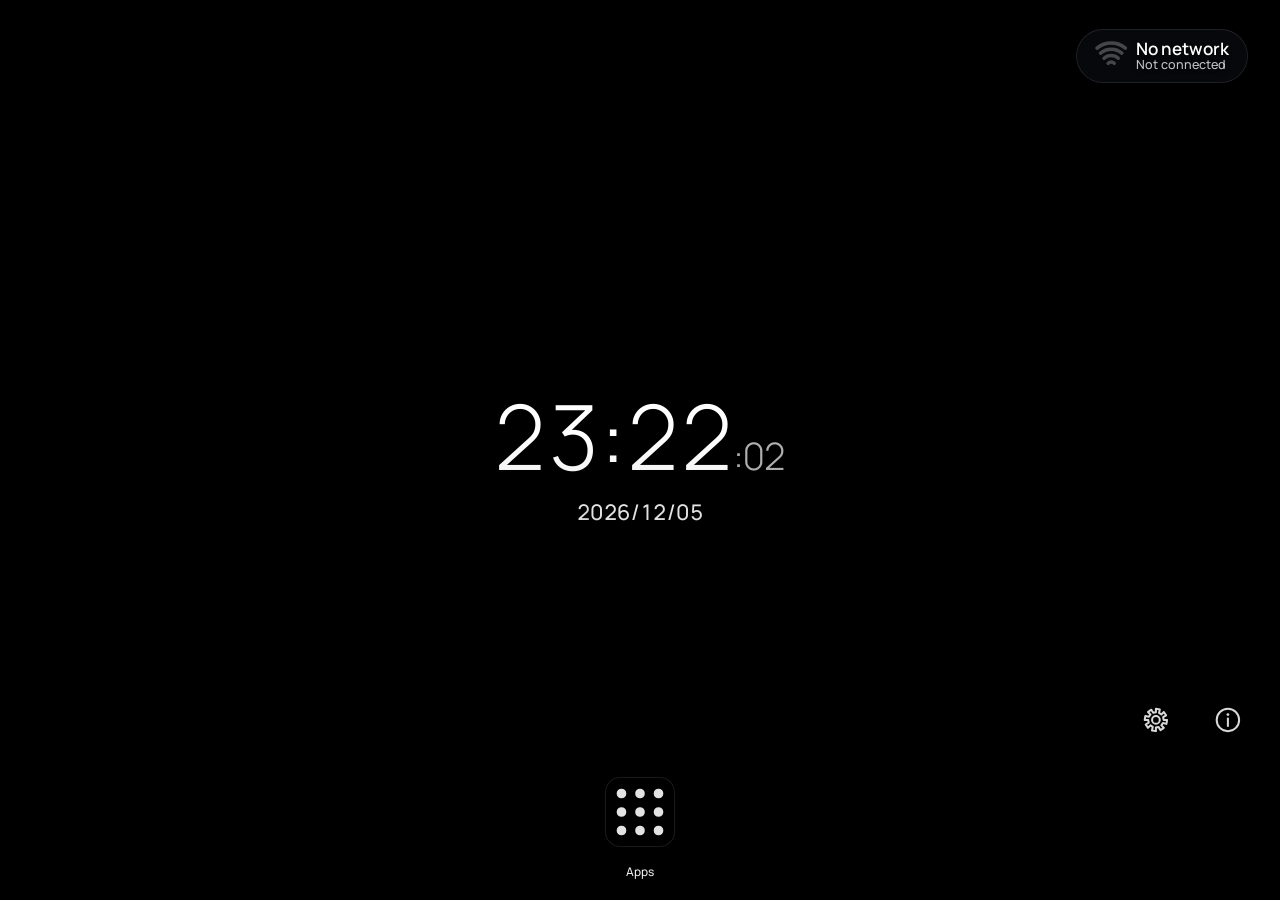
==== commit 09608aaa: "A fresh install now looks like something Upstream's default bar is a fixed list of app ids, three of" ====
--- a/src/index.html
+++ b/src/index.html
@@ -5,7 +5,7 @@
 
 <head>
 	<meta charset="utf-8">
-	<title>OpenLauncher</title>
+	<title>OpenHome</title>
 </head>
 
 
@@ -140,6 +140,7 @@
 <script src="js/preview.js"></script>
 <script src="js/backup.js"></script>
 <script src="js/folders.js"></script>
+<script src="js/firstrun.js"></script>
 <script src="js/systemapps.js"></script>
 <script src="js/rename.js"></script>
 <script src="js/replacehome.js"></script>
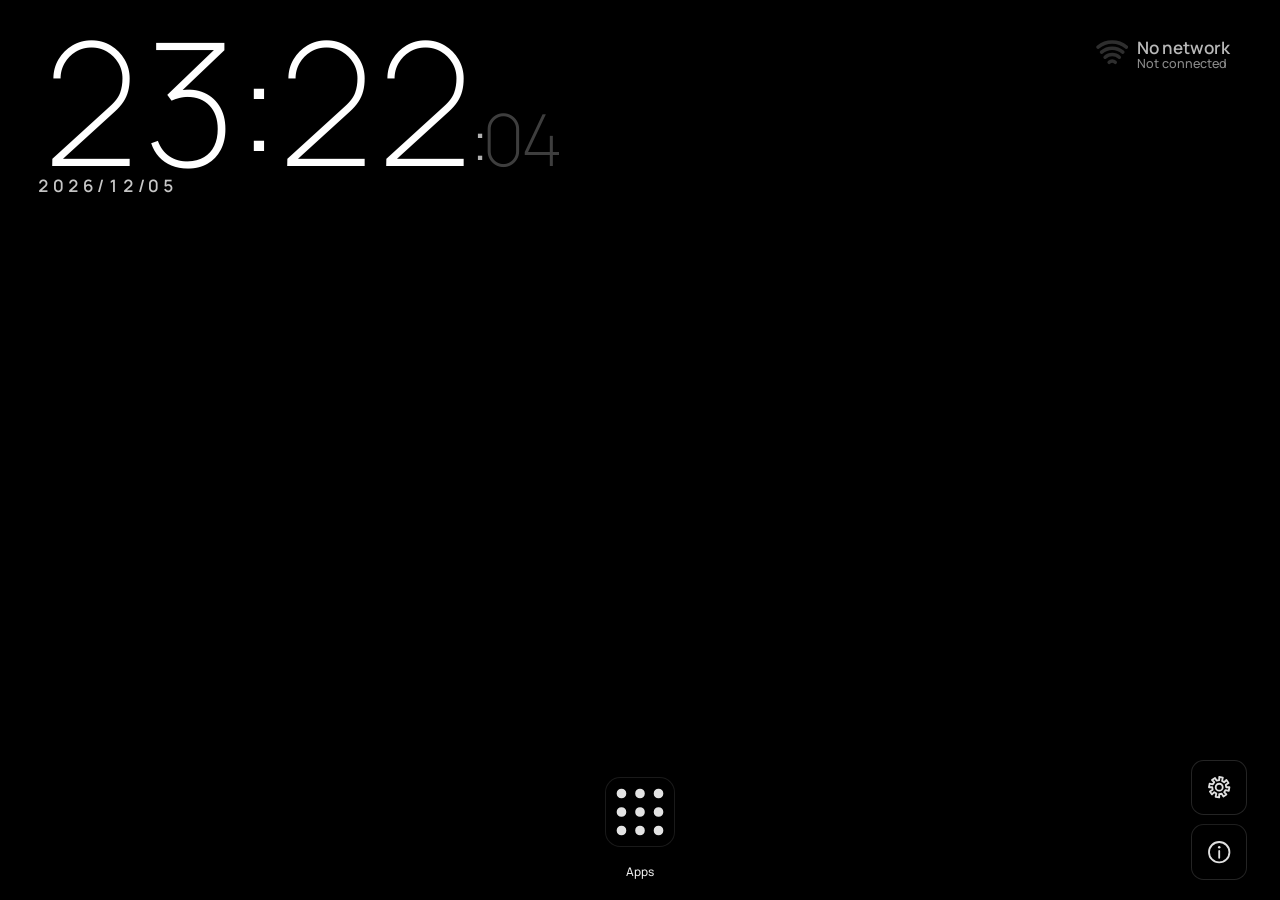
==== commit 20b1fdc8: "OpenHome 1.1.0: an Editorial look, and our own input glyphs Settings > Clock > Look picks between Ed" ====
--- a/src/index.html
+++ b/src/index.html
@@ -12,6 +12,9 @@
 <link rel="stylesheet" href="css/main.css">
 <!-- The visual overhaul; loaded last so it only restyles. Remove this one line for the old look. -->
 <link rel="stylesheet" href="css/theme.css">
+<!-- The optional "Editorial" look. Every rule inside is scoped to html.look-editorial, so
+     loading it changes nothing until Settings > Clock > Look turns that class on. -->
+<link rel="stylesheet" href="css/editorial.css">
 
 <body>
 	<!-- Wallpaper is a video (hardware decoded, unlike CSS background images), driven by startbackground() in background.js: network
@@ -154,6 +157,7 @@
 <script src="js/photowall.js"></script>
 <script src="js/photocache.js"></script>
 <script src="js/info.js"></script>
+<script src="js/inputicons.js"></script>
 <script src="js/quick.js"></script>
 <script src="js/status.js"></script>
 <script src="js/screen.js"></script>
--- a/src/css/editorial.css
+++ b/src/css/editorial.css
@@ -0,0 +1,230 @@
+/*SPDX-License-Identifier: GPL-3.0-or-later*/
+/* Copyright (C) 2026 the OpenHome contributors */
+
+/* The "Editorial" look, chosen in Settings > Clock > Look.
+ *
+ * Every rule is scoped to html.look-editorial, so the whole sheet switches off with one class
+ * and the original appearance is left untouched underneath. It loads after theme.css.
+ *
+ * The chrome dissolves: the dock loses its bar and the icons sit on the photograph behind a
+ * gradient that separates them from it. The clock is large and thin, the date is spaced small
+ * capitals. The TV's inputs stand in a column down the left edge and the settings and info
+ * buttons in a matching one on the right - all three the same size, all resting on the same
+ * baseline as the app icons. The drawer becomes a single layer over a dimmed picture instead
+ * of two opaque panels.
+ */
+
+/* ---------------------------------------------------------------- the home screen */
+
+/* box-sizing is content-box here, so side padding is ADDED to the width and shoves the dock
+   off centre - 77px to the right, when this was first tried. Every rule below that adds
+   padding sets border-box with it. */
+html.look-editorial #appbar{
+	background:transparent !important;
+	box-shadow:none !important;
+	border:0 !important;
+	box-sizing:border-box !important;
+	padding:0 4vw 2.6vh !important;
+}
+html.look-editorial #appbar .appitem{
+	border-radius:1.8vh !important;
+	box-shadow:0 1.2vh 3vh rgba(0,0,0,0.55) !important;
+}
+
+/* A scrim rather than a bar: it lifts the icons off a busy photograph without drawing a box
+   around them. */
+html.look-editorial #maindiv::after{
+	content:"";
+	position:fixed;
+	left:0; right:0; bottom:0;
+	height:30vh;
+	background:linear-gradient(to top, rgba(0,0,0,0.62), rgba(0,0,0,0.28) 42%, transparent);
+	pointer-events:none;
+	z-index:3;
+}
+
+html.look-editorial #statusbar{
+	background:transparent !important;
+	border:0 !important;
+	box-shadow:none !important;
+	text-shadow:0 2px 10px rgba(0,0,0,0.9) !important;
+	opacity:0.72 !important;
+}
+
+/* The rest of this block uses a tight shadow - the date and the temperature are both
+   "0 2px 8px". A wide one here read as if the clock floated on a different layer, and at
+   weight 100 it spread grey haze around strokes only a couple of pixels thick. Same family,
+   a little stronger because the type is ten times the size. */
+html.look-editorial #clocktime{
+	font-weight:100 !important;
+	letter-spacing:-0.045em !important;
+	font-size:19vh !important;
+	line-height:0.86 !important;
+	text-shadow:0 2px 12px rgba(0,0,0,0.7) !important;
+}
+html.look-editorial #clocks{ opacity:0.35 !important; }
+html.look-editorial #clockdate{
+	text-transform:uppercase !important;
+	letter-spacing:0.22em !important;
+	font-size:1.9vh !important;
+	font-weight:600 !important;
+	opacity:0.78 !important;
+}
+html.look-editorial #weathertemp{ font-weight:200 !important; }
+
+/* ---------------------------------------------------------------- the two edge columns
+   The inputs stand down the left, the settings and info buttons down the right, and all of
+   them end level with the bottom of the app icons.
+   Careful which bottom: .appitem's box runs to 1066px because it reserves room for a name
+   that is hidden here, while the icon you actually see ends at 1056. Matching the box left
+   the columns floating 18px high. 1080-1056 = 24px = 2.22vh. */
+html.look-editorial #quickrow{
+	position:fixed !important;
+	left:2.6vw !important; right:auto !important;
+	bottom:2.22vh !important;
+	width:auto !important;
+	flex-direction:column-reverse !important;
+	align-items:center !important;
+	gap:1vh !important;
+	background:transparent !important;
+	border:0 !important;
+	padding:0 !important;
+	z-index:6 !important;
+}
+html.look-editorial .qchip,
+html.look-editorial #infobtn,
+html.look-editorial #homesettings{
+	width:6.2vh !important; height:6.2vh !important; min-width:6.2vh !important;
+	background:rgba(0,0,0,0.38) !important;
+	backdrop-filter:blur(14px) saturate(140%) !important;
+	border:1px solid rgba(255,255,255,0.14) !important;
+	border-radius:1.4vh !important;
+	box-shadow:0 0.8vh 2vh rgba(0,0,0,0.45) !important;
+	opacity:1 !important;
+}
+html.look-editorial .qchip.qlive{
+	border-color:rgba(var(--accent),0.75) !important;
+	box-shadow:0 0 2vh rgba(var(--accent),0.35), 0 0.8vh 2vh rgba(0,0,0,0.45) !important;
+}
+/* The gear on the home screen is #homesettings. #settingsbtn is a different button that lives
+   inside #drawertools and measures 0x0 until the drawer opens, so styling that one does
+   nothing at all. */
+html.look-editorial #infobtn{
+	position:fixed !important;
+	right:2.6vw !important; left:auto !important;
+	bottom:2.22vh !important; top:auto !important;
+	padding:1.1vh !important;
+	z-index:6 !important;
+}
+html.look-editorial #homesettings{
+	position:fixed !important;
+	right:2.6vw !important; left:auto !important;
+	bottom:9.4vh !important; top:auto !important;
+	padding:1.1vh !important;
+	z-index:6 !important;
+}
+/* All three controls are the same box, so the drawing inside them has to be the same size
+   too - the glyphs were at 70% of the chip while these filled their whole content box, and
+   the two columns did not match. */
+html.look-editorial #infobtn svg,
+html.look-editorial #homesettings svg,
+html.look-editorial #homesettings img,
+html.look-editorial .qchip .qglyph{
+	width:64% !important; height:64% !important;
+	opacity:0.88 !important;
+}
+html.look-editorial #infobtn,
+html.look-editorial #homesettings,
+html.look-editorial .qchip{
+	display:flex !important; align-items:center !important; justify-content:center !important;
+	padding:0 !important;
+}
+
+/* ---------------------------------------------------------------- the app drawer
+   Dimming the picture behind the drawer took several wrong turns. The wallpaper layers sit
+   BEFORE the drawer's checkbox in the document, so the "#realappbarbtu:checked ~ ..." pattern
+   main.css uses cannot reach them; a scrim hung off #appluncher is clipped to that element's
+   box, because it clips its content; and one hung off #drawertools lands above the drawer
+   rather than behind it, because #drawertools sits in a stacking context of its own.
+   :has() sidesteps all of it - it matches on an ancestor, so document order stops mattering.
+   Chromium 120 on webOS 10.3 supports it. */
+html.look-editorial body:has(#realappbarbtu:checked) .bgphoto,
+html.look-editorial body:has(#realappbarbtu:checked) #bgvideo{
+	filter:brightness(0.22) saturate(0.85) !important;
+	transition:filter 0.35s ease !important;
+}
+/* with the picture carrying the depth, the two opaque panels are not needed */
+html.look-editorial body:has(#realappbarbtu:checked) #appluncher,
+html.look-editorial body:has(#realappbarbtu:checked) #folderbar{
+	background:transparent !important;
+	box-shadow:none !important;
+	border:0 !important;
+}
+
+/* The category chips are button.chip with a span.chipicon inside - not .hrtile. The "Apps"
+   title repeated what the drawer obviously is, so it goes; the pills are centred over the
+   tiles and made smaller, since the row is a filter rather than the point of the screen. */
+html.look-editorial #folderbar{
+	background:transparent !important;
+	box-sizing:border-box !important;
+	justify-content:center !important;
+}
+html.look-editorial #folderbar::before{ content:"" !important; display:none !important; }
+html.look-editorial #folderbar .chip{
+	background:rgba(255,255,255,0.09) !important;
+	border:1px solid rgba(255,255,255,0.14) !important;
+	backdrop-filter:blur(16px) saturate(140%) !important;
+	box-shadow:0 0.4vh 1.2vh rgba(0,0,0,0.3) !important;
+	font-size:1.9vh !important;
+	padding:0.7vh 1.3vw !important;
+	border-radius:2.4vh !important;
+	gap:0.5vw !important;
+}
+html.look-editorial #folderbar .chip.on{
+	background:rgba(var(--accent),0.92) !important;
+	border-color:transparent !important;
+	color:#fff !important;
+}
+/* the folder glyph only made every pill wider */
+html.look-editorial #folderbar .chipicon{ display:none !important; }
+html.look-editorial #folderbar .chip small,
+html.look-editorial #folderbar .chip .count{ opacity:0.5 !important; }
+
+html.look-editorial #appluncher{
+	background:transparent !important;
+	box-shadow:none !important;
+	border:0 !important;
+	backdrop-filter:none !important;
+	-webkit-backdrop-filter:none !important;
+}
+/* A row track is --menutile * --menurow tall. At the stock 2.03 that is 234px while a tile
+   measures 155, so every row carried ~79px of empty space and the second row fell far below
+   the first. 1.42 leaves a few pixels of slack and no more.
+   With no column gap the grid packed sixteen tracks across and every app landed in one
+   cramped row; 2.2vw leaves twelve to a row with air between them. */
+html.look-editorial #appluncher{
+	--menurow:1.42 !important;
+	row-gap:1.1vh !important;
+	column-gap:2.2vw !important;
+}
+/* "Streaming" reads as "treaming" in the stock look: the label box is 95px, the word needs
+   100, and a centred nowrap line loses two and a half pixels off each end. Letting it spill
+   into the gap between tiles costs nothing, because the gap is far wider than the overflow. */
+html.look-editorial #appluncher .appname{
+	overflow:visible !important;
+	text-overflow:clip !important;
+	margin-top:0.8vh !important;
+	margin-bottom:0.4vh !important;
+}
+/* No shadow on the drawer tiles. A shadow lifts an icon off a busy picture; the drawer dims
+   the picture to a flat dark field, so it separates nothing and only adds grime under every
+   tile. The dock keeps its shadow, because there the icons do sit on the photograph. */
+html.look-editorial #appluncher .appitem img{ filter:none !important; }
+html.look-editorial #appluncher .appitem{ border-radius:1.6vh !important; }
+
+html.look-editorial #drawertools button{
+	background:rgba(255,255,255,0.10) !important;
+	border:1px solid rgba(255,255,255,0.14) !important;
+	border-radius:3vh !important;
+	backdrop-filter:blur(16px) !important;
+}
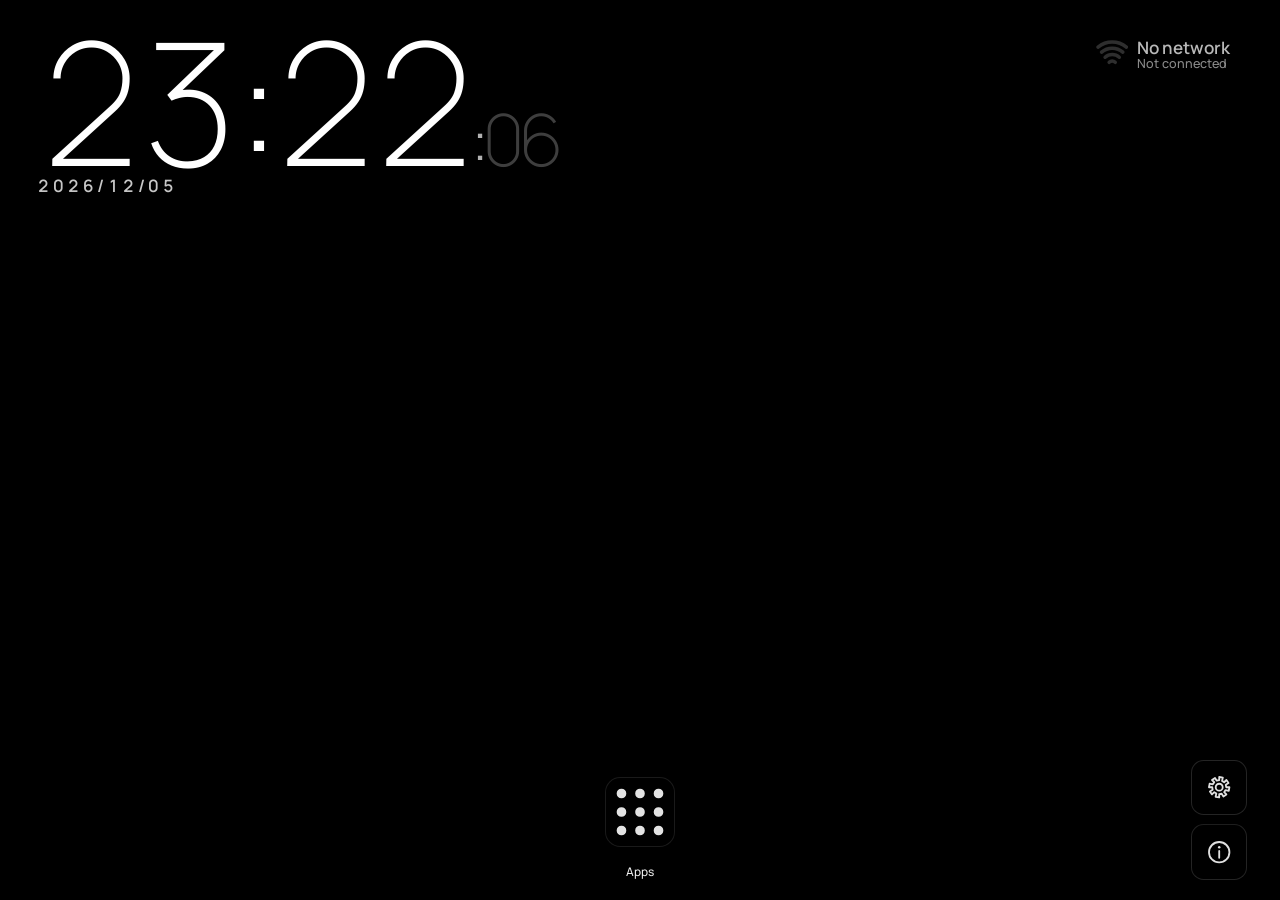
==== commit a3427444: "The launcher still called itself OpenLauncher where people could see The fork was renamed but four v" ====
--- a/src/index.html
+++ b/src/index.html
@@ -109,7 +109,7 @@
 	</div>
 	<div id="settingsbackdrop"></div>
 	<div id="settingspanel">
-		<div id="settingshead"><span data-i18n>OpenLauncher settings</span><button id="settingsclose" title="Close" aria-label="Close" data-i18n-title></button></div>
+		<div id="settingshead"><span data-i18n>OpenHome settings</span><button id="settingsclose" title="Close" aria-label="Close" data-i18n-title></button></div>
 		<div id="settingsbody">
 			<div id="settingstabs"></div>
 			<div id="settingspane"></div>
--- a/src/css/theme.css
+++ b/src/css/theme.css
@@ -323,6 +323,10 @@
 	pointer-events:none;
 }
 #realappbarbtu:checked ~ #statusbar{ display:none; }
+/* t("Icon only"): nothing in the strip but the network glyph, so the corner stays quiet and the
+   system panel still has something to open from. Equal padding in px, not one vh and one vw,
+   or the pill comes out an oval: 1.1vh is 11.9px at 1080p and 0.62vw is the same. */
+#statusbar.compact{ padding:1.1vh 0.62vw; gap:0; }
 .stlink{ display:flex; align-items:center; gap:0.7vw; }
 .sticon{ display:block; width:3.6vh; height:3.6vh; flex:0 0 auto; color:rgb(var(--accent)); }
 .sticon svg{ display:block; width:100%; height:100%; }
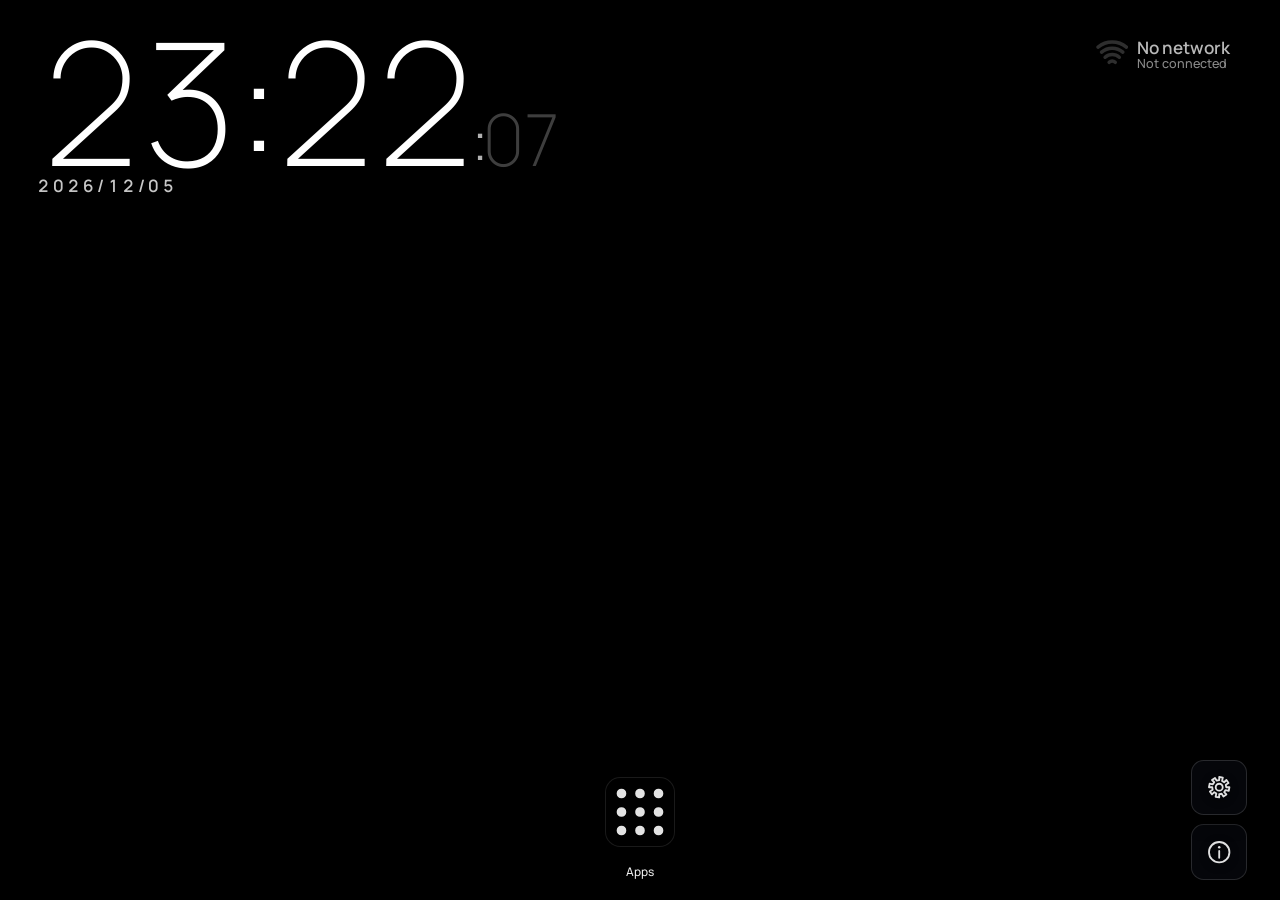
==== commit 36213c19: "The home screen lagged on the TV because of blur, filters and needless redraws The Editorial look re" ====
--- a/src/index.html
+++ b/src/index.html
@@ -32,6 +32,10 @@
 	<script>bgvideo.src="access/wallpaper/loop.mp4";bgvideo.play().catch(()=>{});</script>
 	<div id="prefetchmaindiv">
 	<!-- Hack : make appluncher always loaded (just hidden) so it can be faster when i open/close it -->
+	<!-- Darkens the wallpaper (night, idle, open drawer) by fading black layers in over it. Filtering the video itself would pull
+	     it off the TV's hardware video plane and make the GPU recomposite a 4K picture every frame. Must stay after #bgvideo
+	     (photowall.js inserts its layers right after it) and before #prefetchmaindiv, so it draws over the wallpaper only. -->
+	<div id="bgdim"><div id="dimnight"></div><div id="dimidle"></div><div id="dimdrawer"></div></div>
 	<div id="maindiv">
 	<input type="checkbox"  id="realappbarbtu" >
 	<!-- clock and date are full-screen layers placed by settings.js; the date sits in #clockstack (under the clock) or moves to #datelayer -->
--- a/src/css/theme.css
+++ b/src/css/theme.css
@@ -290,7 +290,23 @@
 
 :root{ --fade-ms:340ms; }                       /* wallpaper cross-fade, in step with js/fade.js */
 .appitem{ transition:transform .11s ease; }
-.appicon{ transition:box-shadow .11s ease, transform .11s ease; }
+/* The focus ring and its glow are box-shadows; animating them repaints the tile on every frame of
+   the move, which the remote makes you feel. They switch in one step now, while the scale on
+   .appitem (a transform, which the compositor animates for free) still eases. */
+.appicon{ transition:transform .11s ease; }
+/* Holding an arrow in the dock zooms one icon in and another out every few dozen milliseconds.
+   What zooms is the ICON (see "navigation fix" below), so that is what gets a GPU layer for good.
+   Without it Chrome promotes each icon for the length of its transition and drops it after: the
+   icon, focus ring and glow are re-rasterised going in and painted back into the page coming out,
+   on every repeat. With its own layer the zoom is a pure compositor move, and a focus change only
+   repaints that one icon. Only the dock and the Recent row: a dozen or so small layers.
+
+   The dock's tiles also keep the same `contain` whether focused or not. The navigation fix drops
+   `paint` containment on the focused tile so its glow is not clipped; switching containment on
+   and off makes the browser lay that tile out again on every key press. Here it is simply never
+   on, which costs nothing for a dozen tiles. */
+#appbar .appicon, #recentrow .appicon{ will-change:transform; }
+#appbar .appitem, #recentrow .appitem{ contain:layout style; }
 #realappbarbtu:checked ~ #appluncher{ animation:drawer-in .15s ease both; }
 @keyframes drawer-in{ from{ opacity:0; transform:translateY(1.2vh); } to{ opacity:1; transform:none; } }
 #settingspanel, #settingsbackdrop{ transition:opacity .13s ease; }
@@ -612,8 +628,8 @@
 }
 
 /* ---------- the wallpaper calms down after dark (js/photowall.js) ---------- */
-.bgphoto{ transition:opacity 1.2s ease, filter 2.5s ease; }
-body.nightwall .bgphoto{ filter:brightness(0.55) saturate(0.92); }
+/* #dimnight in index.html, see "dimming the wallpaper" below */
+body.photomode.nightwall #dimnight{ opacity:0.45; }
 
 /* ---------- a CPU running hot ---------- */
 .stgauge.hot .stvalue{ color:#FF8A8A; }
@@ -720,13 +736,24 @@
 #fchours .fhour{ font-size:1.6vh; }
 #fchours .ftemp{ font-size:2.1vh; }
 
-/* ---------- idle dims the picture too ----------
-   screen.js puts .idle on #maindiv, but the wallpaper layers are siblings of it, so :has() is
-   what reaches them (this panel runs Chrome 120). Night and idle multiply rather than replace. */
-#bgvideo, .bgphoto{ transition:opacity 1.2s ease, filter 3s ease; }
-body:has(#maindiv.idle) .bgphoto,
-body:has(#maindiv.idle) #bgvideo{ filter:brightness(var(--idledim,0.3)); }
-body.nightwall:has(#maindiv.idle) .bgphoto{ filter:brightness(calc(var(--idledim,0.3) * 0.55)); }
+/* ---------- dimming the wallpaper: night, idle and the open drawer ----------
+   Black layers fading in over the picture, never a filter on it. A filter on #bgvideo takes the
+   video off the hardware plane, so the GPU recomposites a 4K frame for every video frame; an
+   opacity change on a plain black layer is the cheapest thing the compositor can animate.
+   Stacked layers multiply, so night and idle still combine the way the filters did.
+   The body classes come from photowall.js (photomode, nightwall), screen.js (idle) and
+   main.js (draweropen): classes on body, not :has(), so no selector re-checks the page. */
+#bgdim{ position:fixed; top:0; left:0; width:100vw; height:100vh; z-index:1; pointer-events:none; }
+#bgdim > div{
+	position:absolute; top:0; left:0; width:100%; height:100%;
+	background-color:#000;
+	opacity:0;
+	transition:opacity 3s ease;
+}
+/* "#bgdim >" so these outrank the shorthand above */
+#bgdim > #dimnight{ transition-duration:2.5s; }
+#bgdim > #dimdrawer{ transition-duration:.35s; }
+body.idle #dimidle{ opacity:var(--idledark,0.7); }
 
 /* ---------- readability where the stack sits over a bright photograph ---------- */
 #appbar::after{
@@ -1053,15 +1080,12 @@
    Longer than the old 1.2 s, and a symmetric curve: a dissolve wants to spend its time in the
    middle, not rush through it. */
 .bgphoto{
-	transition:opacity 1.8s cubic-bezier(.45,0,.55,1), filter 3s ease;
+	transition:opacity 1.8s cubic-bezier(.45,0,.55,1);
 }
 /* used for one frame, to drop a still-fading layer back to zero without animating it there */
 .bgphoto.instant{ transition:none !important; animation:none !important; }
-
-/* the arriving picture settles into place: 3.5% large, easing down over the fade. A bounded
-   animation, not a running one - nothing moves once the picture has landed. */
-@keyframes bgsettle{ from{ transform:scale(1.035); } to{ transform:scale(1); } }
-.bgphoto.arriving{ animation:bgsettle 2.2s cubic-bezier(.17,.84,.44,1) both; }
+/* The arriving picture used to scale down 3.5% over 2.2 s on top of the fade. On the TV that is a
+   second full-screen layer rescaled every frame during the cross-fade; the plain dissolve is kept. */
 
 /* ---------- the gear and the "i" are a pair, so they are built to the same measurements ----------
    Both buttons were already 6vh, but #infobtn had 0.4vh of padding against the gear's 0.9vh, so
--- a/src/css/editorial.css
+++ b/src/css/editorial.css
@@ -95,8 +95,9 @@
 html.look-editorial #infobtn,
 html.look-editorial #homesettings{
 	width:6.2vh !important; height:6.2vh !important; min-width:6.2vh !important;
-	background:rgba(0,0,0,0.38) !important;
-	backdrop-filter:blur(14px) saturate(140%) !important;
+	/* darker than the old 0.38 to stand in for the blur, which re-blurred the moving wallpaper
+	   behind these buttons on every frame, on the home screen, all the time */
+	background:rgba(10,12,18,0.58) !important;
 	border:1px solid rgba(255,255,255,0.14) !important;
 	border-radius:1.4vh !important;
 	box-shadow:0 0.8vh 2vh rgba(0,0,0,0.45) !important;
@@ -146,16 +147,14 @@
    main.css uses cannot reach them; a scrim hung off #appluncher is clipped to that element's
    box, because it clips its content; and one hung off #drawertools lands above the drawer
    rather than behind it, because #drawertools sits in a stacking context of its own.
-   :has() sidesteps all of it - it matches on an ancestor, so document order stops mattering.
-   Chromium 120 on webOS 10.3 supports it. */
-html.look-editorial body:has(#realappbarbtu:checked) .bgphoto,
-html.look-editorial body:has(#realappbarbtu:checked) #bgvideo{
-	filter:brightness(0.22) saturate(0.85) !important;
-	transition:filter 0.35s ease !important;
-}
+   A filter on the video worked but was the expensive way: it pulls the video off the hardware
+   plane and the GPU recomposites the 4K picture every frame while the drawer is open. Now
+   main.js puts .draweropen on body and #dimdrawer (index.html, styled in theme.css) fades in
+   over the wallpaper - about the old brightness(0.22). */
+html.look-editorial body.draweropen #dimdrawer{ opacity:0.78; }
 /* with the picture carrying the depth, the two opaque panels are not needed */
-html.look-editorial body:has(#realappbarbtu:checked) #appluncher,
-html.look-editorial body:has(#realappbarbtu:checked) #folderbar{
+html.look-editorial body.draweropen #appluncher,
+html.look-editorial body.draweropen #folderbar{
 	background:transparent !important;
 	box-shadow:none !important;
 	border:0 !important;
@@ -171,9 +170,9 @@
 }
 html.look-editorial #folderbar::before{ content:"" !important; display:none !important; }
 html.look-editorial #folderbar .chip{
+	/* a plain tint: over the darkened wallpaper it reads the same as the blur it replaces */
 	background:rgba(255,255,255,0.09) !important;
 	border:1px solid rgba(255,255,255,0.14) !important;
-	backdrop-filter:blur(16px) saturate(140%) !important;
 	box-shadow:0 0.4vh 1.2vh rgba(0,0,0,0.3) !important;
 	font-size:1.9vh !important;
 	padding:0.7vh 1.3vw !important;
@@ -226,5 +225,4 @@
 	background:rgba(255,255,255,0.10) !important;
 	border:1px solid rgba(255,255,255,0.14) !important;
 	border-radius:3vh !important;
-	backdrop-filter:blur(16px) !important;
-}
+}
